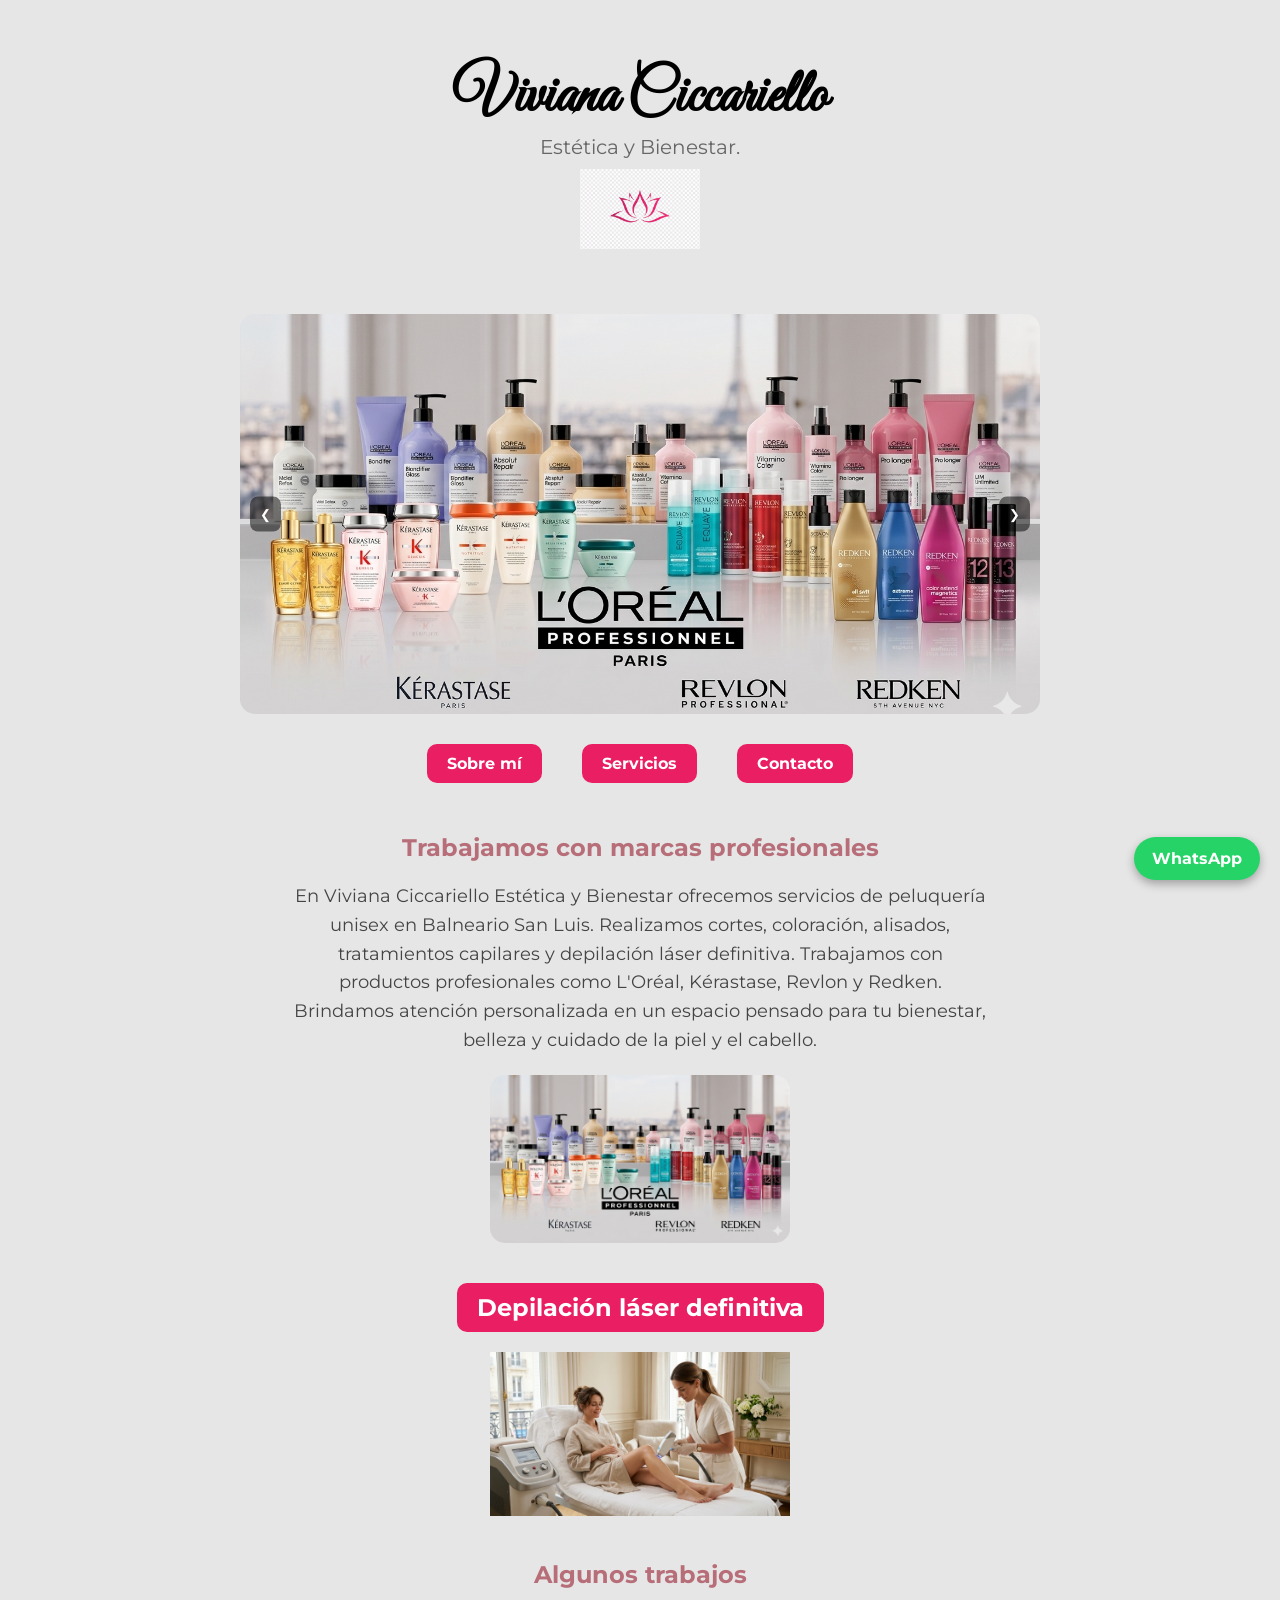
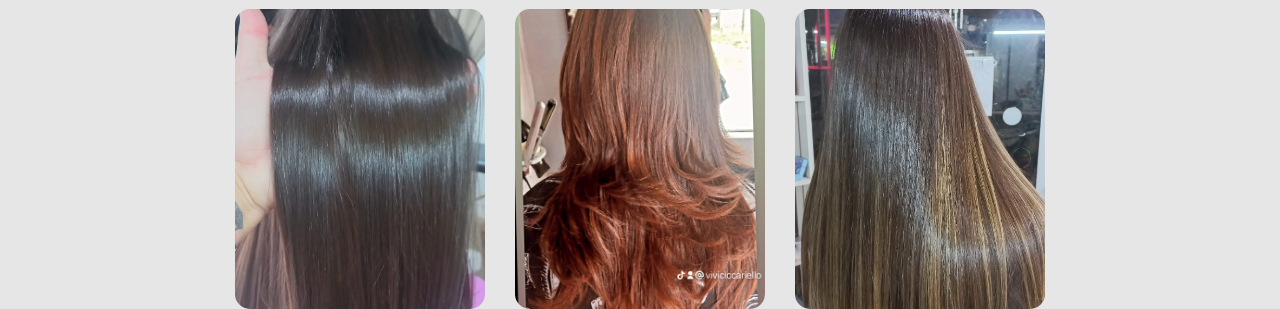
==== index.html @ d256da06 "Add files via upload subo mi pagina web completa" ====
<!DOCTYPE html>
<html lang="es">

<head>
    <meta charset="UTF-8">
    <title>Viviana Ciccariello - Estética y Bienestar</title>

    <meta name="description" content="Peluquería unisex y estética en Balneario San Luis. Cortes, color, alisados, tratamientos capilares y depilación láser definitiva.">
    <meta name="keywords" content="peluquería San Luis, estética San Luis, depilación láser San Luis, alisados, color, Viviana Ciccariello">
    <meta name="author" content="Viviana Ciccariello">

    <link rel="stylesheet" href="style.css">
    <link href="https://fonts.googleapis.com/css2?family=Great+Vibes&family=Montserrat:wght@300;400;600&display=swap" rel="stylesheet">
</head>

<body>

    <div class="encabezado">
        <h1>Viviana Ciccariello</h1>
        <p class="subtitulo">Estética y Bienestar.</p>
        <img src="img/logo.transparente.png" alt="logo" class="logo">
    </div>
<div class="slider">
    <img class="slide" src="img/foto1.png" alt="Foto 1">
    <img class="slide" src="img/foto2.png" alt="Foto 2">

    <button class="prev" onclick="moverSlide(-1)">❮</button>
    <button class="next" onclick="moverSlide(1)">❯</button>
</div>
  <ul>
    <li><a href="sobremi.html">Sobre mí</a></li>
    <li><a href="servicios.html">Servicios</a></li>
    <li><a href="contacto.html">Contacto</a></li>
  </ul>

<h2>Trabajamos con marcas profesionales</h2>
<p class="texto-web">
En Viviana Ciccariello Estética y Bienestar ofrecemos servicios de peluquería unisex en Balneario San Luis. 
Realizamos cortes, coloración, alisados, tratamientos capilares y depilación láser definitiva. 
Trabajamos con productos profesionales como L'Oréal, Kérastase, Revlon y Redken. 
Brindamos atención personalizada en un espacio pensado para tu bienestar, belleza y cuidado de la piel y el cabello.
</p>


<div class="marcas">
    <img src="img/foto1.png" alt="Marcas"
    style="width: 300px; height: auto;">
    </div>
   
 <h2><a href="laser.html">Depilación láser definitiva</a></h2>
<div class="">
    <img src="img/foto2.png" alt="Depilación láser"
    style="width: 300px; height: auto;">
</div>

<h2>Algunos trabajos</h2>

<div class="galeria-inicio">
 <img src="img/trabajo1.png" alt="Trabajo" style="width: 250px; height: 300px; object-fit: cover;">
<img src="img/trabajo2.png" alt="Trabajo" style="width: 250px; height: 300px; object-fit: cover;">
<img src="img/trabajo4.png" alt="Trabajo" style="width: 250px; height: 300px; object-fit: cover;">
</div>

<a href="https://wa.me/59895919333?text=Hola%20quiero%20agendar%20un%20turno" class="whatsapp-float">WhatsApp</a>

<script>
let slideIndex = 0;
mostrarSlide();

function mostrarSlide() {
    let slides = document.getElementsByClassName("slide");
    for (let i = 0; i < slides.length; i++) {
        slides[i].style.display = "none";
    }
    slideIndex++;
    if (slideIndex > slides.length) { slideIndex = 1; }
    slides[slideIndex - 1].style.display = "block";
}

function moverSlide(n) {
    slideIndex += n - 1;
    mostrarSlide();
}
</script>
</body>
</html>
---- style.css ----
body {
    background-color: #E6E6E6;
    font-family: 'Montserrat', sans-serif;
    margin: 0;
    text-align: center;
    color: #000000;
}

/* ENCABEZADO */
.encabezado {
    padding: 20px;
}

/* TITULO PRINCIPAL */
h1 {
    font-family: 'Great Vibes', cursive;
    font-size: 60px;
    color: #000000;
    margin-top: 40px;
    margin-bottom: 0;
    animation: aparecer 2s ease;
}

h1:hover {
    transform: scale(1.05);
    transition: 0.3s;
}

/* ANIMACION TITULO */
@keyframes aparecer {
    from {
        opacity: 0;
        transform: translateY(-30px);
    }
    to {
        opacity: 1;
        transform: translateY(0);
    }
}

/* SUBTITULO */
.subtitulo {
    font-size: 20px;
    color: #666;
    margin-top: 0;
    margin-bottom: 10px;
}

/* LOGO */
.logo {
    width: 120px;
    height: auto;
    display: block;
    margin: 10px auto 25px auto;
}

/* MENU */
ul {
    list-style: none;
    padding: 0;
    display: flex;
    justify-content: center;
    gap: 20px;
    flex-wrap: wrap;
}

li {
    margin: 10px;
}

a {
    display: inline-block;
    text-decoration: none;
    color: white;
    background-color: #e91e63;
    padding: 10px 20px;
    border-radius: 10px;
    font-weight: bold;
}

a:hover {
    background-color: #ad1457;
}

/* BOTON GENERAL */
.boton {
    display: inline-block;
    background-color: #e91e63;
    color: white;
    padding: 12px 20px;
    border-radius: 10px;
    text-decoration: none;
    margin: 20px auto 0 auto;
    font-weight: bold;
}

.boton:hover {
    background-color: #c2185b;
}

/* WHATSAPP */
.whatsapp-float {
    position: fixed;
    bottom: 20px;
    right: 20px;
    background-color: #25D366;
    color: white;
    text-decoration: none;
    padding: 12px 18px;
    border-radius: 30px;
    font-weight: bold;
    box-shadow: 0px 4px 10px rgba(0,0,0,0.3);
}

.whatsapp-float:hover {
    transform: scale(1.1);
}

/* SLIDER */
.slider {
    width: 800px;
    max-width: 90%;
    margin: 20px auto;
    position: relative;
    overflow: hidden;
}

.slide {
    width: 100%;
    height: 400px;
    object-fit: cover;
    display: none;
    border-radius: 15px;
}

.slide:first-child {
    display: block;
}

.prev,
.next {
    position: absolute;
    top: 50%;
    transform: translateY(-50%);
    background-color: rgba(0,0,0,0.5);
    color: white;
    border: none;
    padding: 10px;
    cursor: pointer;
    border-radius: 8px;
}

.prev {
    left: 10px;
}

.next {
    right: 10px;
}

/* TITULOS DE SECCION */
h2 {
    color: #b76e79;
    margin-top: 40px;
}

/* MARCAS */
.marcas {
    display: flex;
    justify-content: center;
    margin-top: 20px;
}

.marcas img {
    width: 300px;
    height: auto;
    border-radius: 15px;
    display: block;
    margin: 0 auto;
}

/* LASER */
.laser {
    text-align: center;
    margin-top: 20px;
}

.laser img {
    width: 300px;
    height: auto;
    border-radius: 15px;
    display: block;
    margin: 0 auto;
}

/* GALERIA INICIO */
.galeria-inicio {
    display: flex;
    justify-content: center;
    gap: 30px;
    margin-top: 20px;
    flex-wrap: wrap;
}

.galeria-inicio img {
    width: 250px;
    height: 300px;
    object-fit: cover;
    border-radius: 15px;
    transition: 0.3s;
}

.galeria-inicio img:hover {
    transform: scale(1.05);
}

/* SOBRE MI */
.caja-sobre-mi {
    max-width: 700px;
    margin: 60px auto;
    background-color: white;
    padding: 30px;
    border-radius: 15px;
    box-shadow: 0 4px 10px rgba(0,0,0,0.1);
}

.caja-sobre-mi img {
    width: 250px;
    height: auto;
    object-fit: contain;
    display: block;
    margin: 20px auto;
    border-radius: 15px;
}

/* Si la foto tiene la clase foto-perfil */
.foto-perfil {
    width: 220px;
    height: auto;
    object-fit: contain;
    border-radius: 15px;
    display: block;
    margin: 20px auto;
    box-shadow: 0 4px 10px rgba(0,0,0,0.2);
}

.caja-sobre-mi p {
    font-size: 18px;
    line-height: 1.6;
    color: #444;
}

/* SERVICIOS */
.servicios {
    display: flex;
    justify-content: center;
    flex-wrap: wrap;
    gap: 20px;
    margin-top: 40px;
}

.caja-servicio {
    background-color: white;
    padding: 20px;
    width: 220px;
    text-align: center;
    border-radius: 15px;
    box-shadow: 0 4px 10px rgba(0,0,0,0.1);
    font-size: 18px;
}

/* REDES */
.redes {
    display: flex;
    justify-content: center;
    gap: 15px;
    margin-top: 15px;
    flex-wrap: wrap;
}

.redes a {
    text-decoration: none;
    background-color: #e91e63;
    padding: 20px;
    border-radius: 10px;
    display: inline-block;
    margin: 10px;
}

.redes i {
    font-size: 30px;
    color: white;
}

.redes a:hover {
    background-color: #c2185b;
    transform: scale(1.1);
}

/* CONTROL GENERAL DE IMAGENES */
img {
    max-width: 100%;
    height: auto;
}
.texto-web {
    max-width: 700px;
    margin: 20px auto;
    font-size: 18px;
    line-height: 1.6;
    color: #444;
}
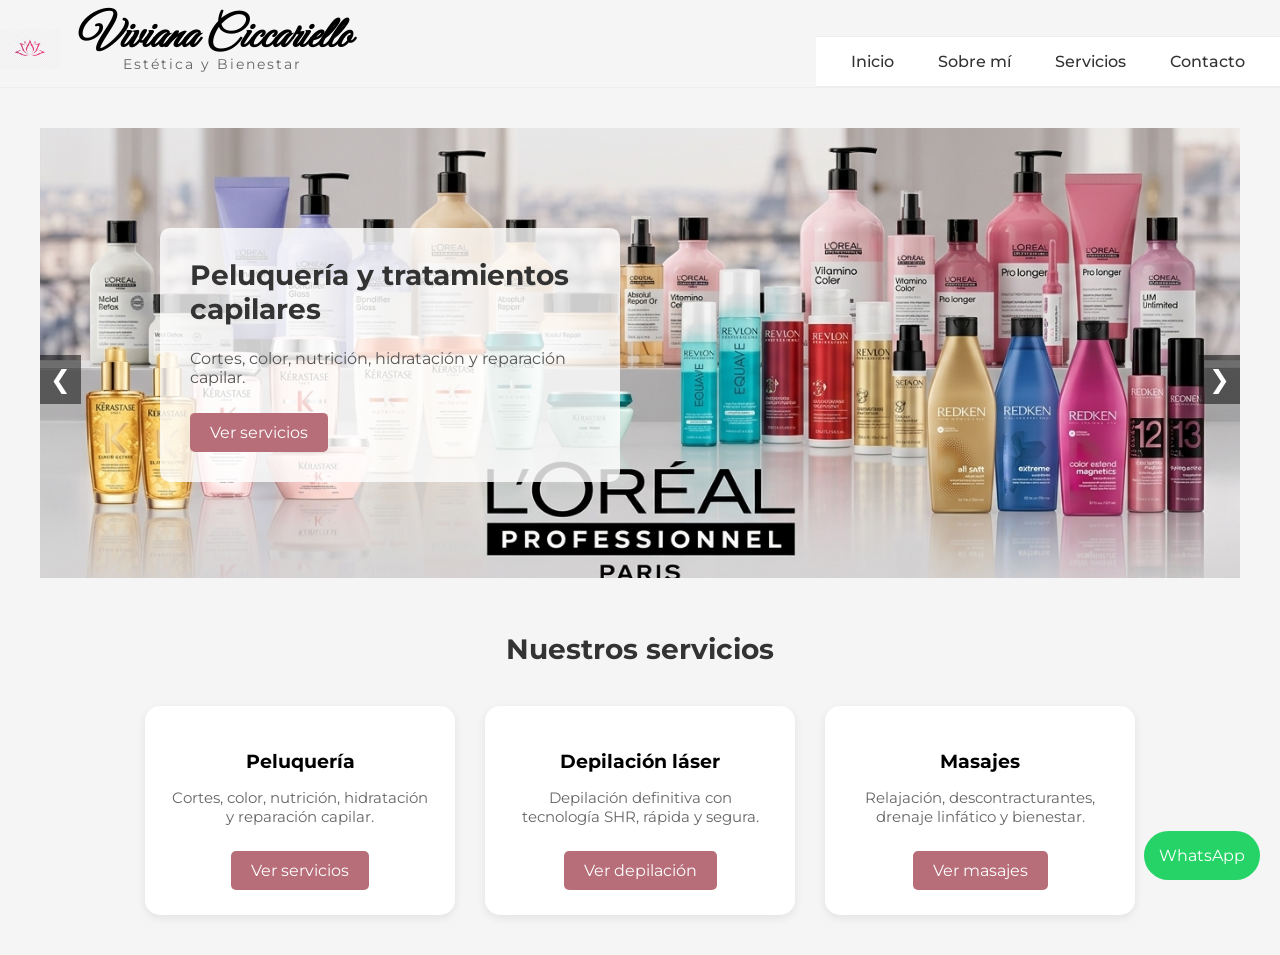
==== commit df018e2b: "Add files via upload" ====
--- a/index.html
+++ b/index.html
@@ -4,83 +4,123 @@
 <head>
     <meta charset="UTF-8">
     <title>Viviana Ciccariello - Estética y Bienestar</title>
-
-    <meta name="description" content="Peluquería unisex y estética en Balneario San Luis. Cortes, color, alisados, tratamientos capilares y depilación láser definitiva.">
-    <meta name="keywords" content="peluquería San Luis, estética San Luis, depilación láser San Luis, alisados, color, Viviana Ciccariello">
-    <meta name="author" content="Viviana Ciccariello">
+    <meta name="viewport" content="width=device-width, initial-scale=1.0">
 
     <link rel="stylesheet" href="style.css">
+
     <link href="https://fonts.googleapis.com/css2?family=Great+Vibes&family=Montserrat:wght@300;400;600&display=swap" rel="stylesheet">
 </head>
 
 <body>
 
-    <div class="encabezado">
-        <h1>Viviana Ciccariello</h1>
-        <p class="subtitulo">Estética y Bienestar.</p>
-        <img src="img/logo.transparente.png" alt="logo" class="logo">
+<!-- ENCABEZADO -->
+<header class="header">
+    <div class="logo-titulo">
+        <img src="img/logo.transparente.png" alt="Logo" class="logo">
+        <div class="texto-encabezado">
+            <h1>Viviana Ciccariello</h1>
+            <p class="subtitulo">Estética y Bienestar</p>
+        </div>
     </div>
+
+    <nav class="menu">
+        <a href="index.html">Inicio</a>
+        <a href="sobremi.html">Sobre mí</a>
+        <a href="servicios.html">Servicios</a>
+        <a href="contacto.html">Contacto</a>
+    </nav>
+    </header>
+    
+
+
+
+
+<!-- SLIDER -->
 <div class="slider">
-    <img class="slide" src="img/foto1.png" alt="Foto 1">
-    <img class="slide" src="img/foto2.png" alt="Foto 2">
+
+    <div class="slide fade">
+        <img src="img/foto1.png" alt="Tratamientos capilares">
+        <div class="texto-slide">
+            <h2>Peluquería y tratamientos capilares</h2>
+            <p>Cortes, color, nutrición, hidratación y reparación capilar.</p>
+            <a href="servicios.html" class="boton">Ver servicios</a>
+        </div>
+    </div>
+
+    <div class="slide fade">
+        <img src="img/foto2.png" alt="Depilación láser">
+        <div class="texto-slide">
+            <h2>Depilación láser definitiva</h2>
+            <p>Tecnología avanzada para una piel suave y cuidada.</p>
+            <a href="laser.html" class="boton">Agendar hora</a>
+        </div>
+    </div>
+
+    <div class="slide fade">
+        <img src="img/masajes1.png" alt="Masajes">
+        <div class="texto-slide">
+            <h2>Masajes</h2>
+            <p>Relajación, alivio muscular y bienestar.</p>
+            <a href="masajes.html" class="boton">Ver masajes</a>
+        </div>
+    </div>
 
     <button class="prev" onclick="moverSlide(-1)">❮</button>
     <button class="next" onclick="moverSlide(1)">❯</button>
+
 </div>
-  <ul>
-    <li><a href="sobremi.html">Sobre mí</a></li>
-    <li><a href="servicios.html">Servicios</a></li>
-    <li><a href="contacto.html">Contacto</a></li>
-  </ul>
 
-<h2>Trabajamos con marcas profesionales</h2>
-<p class="texto-web">
-En Viviana Ciccariello Estética y Bienestar ofrecemos servicios de peluquería unisex en Balneario San Luis. 
-Realizamos cortes, coloración, alisados, tratamientos capilares y depilación láser definitiva. 
-Trabajamos con productos profesionales como L'Oréal, Kérastase, Revlon y Redken. 
-Brindamos atención personalizada en un espacio pensado para tu bienestar, belleza y cuidado de la piel y el cabello.
-</p>
+<h2 class="titulo-seccion">Nuestros servicios</h2>
+
+<div class="servicios-inicio">
+    <div class="servicio-box">
+        <h3>Peluquería</h3>
+        <p>Cortes, color, nutrición, hidratación y reparación capilar.</p>
+        <a href="servicios.html" class="boton">Ver servicios</a>
+    </div>
+
+    <div class="servicio-box">
+        <h3>Depilación láser</h3>
+        <p>Depilación definitiva con tecnología SHR, rápida y segura.</p>
+        <a href="laser.html" class="boton">Ver depilación</a>
+    </div>
+
+    <div class="servicio-box">
+        <h3>Masajes</h3>
+        <p>Relajación, descontracturantes, drenaje linfático y bienestar.</p>
+        <a href="masajes.html" class="boton">Ver masajes</a>
+    </div>
+</div>
 
 
-<div class="marcas">
-    <img src="img/foto1.png" alt="Marcas"
-    style="width: 300px; height: auto;">
-    </div>
-   
- <h2><a href="laser.html">Depilación láser definitiva</a></h2>
-<div class="">
-    <img src="img/foto2.png" alt="Depilación láser"
-    style="width: 300px; height: auto;">
-</div>
 
-<h2>Algunos trabajos</h2>
 
-<div class="galeria-inicio">
- <img src="img/trabajo1.png" alt="Trabajo" style="width: 250px; height: 300px; object-fit: cover;">
-<img src="img/trabajo2.png" alt="Trabajo" style="width: 250px; height: 300px; object-fit: cover;">
-<img src="img/trabajo4.png" alt="Trabajo" style="width: 250px; height: 300px; object-fit: cover;">
-</div>
-
+<!-- BOTON WHATSAPP -->
 <a href="https://wa.me/59895919333?text=Hola%20quiero%20agendar%20un%20turno" class="whatsapp-float">WhatsApp</a>
 
+<!-- SCRIPT SLIDER -->
 <script>
-let slideIndex = 0;
-mostrarSlide();
+let slideIndex = 1;
+mostrarSlide(slideIndex);
 
-function mostrarSlide() {
+function moverSlide(n) {
+    mostrarSlide(slideIndex += n);
+}
+
+function mostrarSlide(n) {
+    let i;
     let slides = document.getElementsByClassName("slide");
-    for (let i = 0; i < slides.length; i++) {
+
+    if (n > slides.length) {slideIndex = 1}
+    if (n < 1) {slideIndex = slides.length}
+
+    for (i = 0; i < slides.length; i++) {
         slides[i].style.display = "none";
     }
-    slideIndex++;
-    if (slideIndex > slides.length) { slideIndex = 1; }
-    slides[slideIndex - 1].style.display = "block";
-}
 
-function moverSlide(n) {
-    slideIndex += n - 1;
-    mostrarSlide();
+    slides[slideIndex-1].style.display = "block";
 }
 </script>
+
 </body>
 </html>
--- a/style.css
+++ b/style.css
@@ -1,101 +1,187 @@
 body {
-    background-color: #E6E6E6;
-    font-family: 'Montserrat', sans-serif;
     margin: 0;
-    text-align: center;
-    color: #000000;
+    font-family: 'Montserrat', sans-serif;
+    background-color: #f5f5f5;
 }
 
 /* ENCABEZADO */
-.encabezado {
-    padding: 20px;
-}
-
-/* TITULO PRINCIPAL */
-h1 {
+.header {
+    background-color: #f5f5f5
+    padding: 65px 60px 25px 60px;
+    display: flex;
+    justify-content: space-between;
+    align-items: flex-end;
+    border-bottom: 1px solid #eee;
+    position: relative;
+    z-index: 10;
+}
+
+.logo-titulo {
+    display: flex;
+    align-items: center;
+    gap: 20px;
+    margin-top: 10px;
+}
+
+.logo {
+    width: 65px;
+    height: auto;
+}
+
+.texto-encabezado h1 {
+    margin:0;
     font-family: 'Great Vibes', cursive;
-    font-size: 60px;
-    color: #000000;
-    margin-top: 40px;
-    margin-bottom: 0;
-    animation: aparecer 2s ease;
-}
-
-h1:hover {
-    transform: scale(1.05);
-    transition: 0.3s;
-}
-
-/* ANIMACION TITULO */
-@keyframes aparecer {
-    from {
-        opacity: 0;
-        transform: translateY(-30px);
-    }
-    to {
-        opacity: 1;
-        transform: translateY(0);
-    }
-}
-
-/* SUBTITULO */
+    font-size: 44px;
+    color: black;
+    line-height: 1,3;
+    
+}
+
 .subtitulo {
-    font-size: 20px;
+    margin-top: 5;
+    font-size: 14px;
     color: #666;
+    font-family: 'Montserrat', sans-serif;
+    letter-spacing: 2px;
+}
+
+/* MENU */
+.menu a {
+    margin-left: 25px;
+    text-decoration: none;
+    color: #333;
+    font-weight: 500;
+    font-family: 'Montserrat', sans-serif;
+}
+
+.menu a:hover {
+    color: #b76e79;
+}
+
+/* MENU */
+.menu {
+    text-align: center;
+    background-color: #ffffff;
+    padding: 15px;
+    border-top: 1px solid #eee;
+    border-bottom: 1px solid #eee;
+}
+
+.menu a {
+    margin: 0 20px;
+    text-decoration: none;
+    color: #333;
+    font-weight: 500;
+}
+
+.menu a:hover {
+    color: #b76e79;
+}
+
+/* SLIDER */
+.slider {
+    position: relative;
+    max-width: 1200px;
+    margin: 40px auto 20px auto;
+    z-index: 1;
+}
+
+.slide {
+    display: none;
+    position: relative;
+}
+
+.slide img {
+    width: 100%;
+    height: 500px;
+    object-fit: cover;
+}
+
+/* TEXTO SOBRE IMAGEN */
+.texto-slide {
+    position: absolute;
+    top: 50%;
+    left: 10%;
+    transform: translateY(-50%);
+    background-color: rgba(255,255,255,0.8);
+    padding: 30px;
+    border-radius: 10px;
+    max-width: 400px;
+}
+
+.texto-slide h2 {
     margin-top: 0;
-    margin-bottom: 10px;
-}
-
-/* LOGO */
-.logo {
-    width: 120px;
-    height: auto;
-    display: block;
-    margin: 10px auto 25px auto;
-}
-
-/* MENU */
-ul {
-    list-style: none;
-    padding: 0;
+    font-size: 28px;
+    color: #333;
+}
+
+.texto-slide p {
+    font-size: 16px;
+    color: #555;
+}
+
+/* BOTONES */
+.boton {
+    display: inline-block;
+    padding: 10px 20px;
+    background-color: #b76e79;
+    color: white;
+    text-decoration: none;
+    border-radius: 5px;
+    margin-top: 10px;
+}
+
+/* FLECHAS */
+.prev, .next {
+    cursor: pointer;
+    position: absolute;
+    top: 50%;
+    padding: 10px;
+    color: white;
+    font-size: 25px;
+    background-color: rgba(0,0,0,0.5);
+    border: none;
+}
+
+.prev {
+    left: 0;
+}
+
+.next {
+    right: 0;
+}
+
+/* SECCIONES */
+.titulo-seccion {
+    text-align: center;
+    margin-top: 50px;
+    font-size: 28px;
+    color: #333;
+}
+
+/* MARCAS */
+.marcas {
+    text-align: center;
+    margin: 20px;
+}
+
+.marcas img {
+    width: 300px;
+}
+
+/* GALERIA */
+.galeria {
     display: flex;
     justify-content: center;
     gap: 20px;
-    flex-wrap: wrap;
-}
-
-li {
-    margin: 10px;
-}
-
-a {
-    display: inline-block;
-    text-decoration: none;
-    color: white;
-    background-color: #e91e63;
-    padding: 10px 20px;
+    margin: 30px;
+}
+
+.galeria img {
+    width: 250px;
+    height: 300px;
+    object-fit: cover;
     border-radius: 10px;
-    font-weight: bold;
-}
-
-a:hover {
-    background-color: #ad1457;
-}
-
-/* BOTON GENERAL */
-.boton {
-    display: inline-block;
-    background-color: #e91e63;
-    color: white;
-    padding: 12px 20px;
-    border-radius: 10px;
-    text-decoration: none;
-    margin: 20px auto 0 auto;
-    font-weight: bold;
-}
-
-.boton:hover {
-    background-color: #c2185b;
 }
 
 /* WHATSAPP */
@@ -103,209 +189,342 @@
     position: fixed;
     bottom: 20px;
     right: 20px;
-    background-color: #25D366;
+    background-color: #25d366;
     color: white;
-    text-decoration: none;
-    padding: 12px 18px;
-    border-radius: 30px;
-    font-weight: bold;
-    box-shadow: 0px 4px 10px rgba(0,0,0,0.3);
-}
-
-.whatsapp-float:hover {
-    transform: scale(1.1);
-}
-
-/* SLIDER */
-.slider {
-    width: 800px;
-    max-width: 90%;
-    margin: 20px auto;
-    position: relative;
-    overflow: hidden;
-}
-
-.slide {
+    padding: 15px;
+    border-radius: 50px;
+    text-decoration: none;
+}
+.slide img {
     width: 100%;
-    height: 400px;
+    height: 450px;
     object-fit: cover;
-    display: none;
-    border-radius: 15px;
-}
-
-.slide:first-child {
-    display: block;
-}
-
-.prev,
-.next {
-    position: absolute;
-    top: 50%;
-    transform: translateY(-50%);
-    background-color: rgba(0,0,0,0.5);
-    color: white;
-    border: none;
-    padding: 10px;
-    cursor: pointer;
-    border-radius: 8px;
-}
-
-.prev {
-    left: 10px;
-}
-
-.next {
-    right: 10px;
-}
-
-/* TITULOS DE SECCION */
-h2 {
-    color: #b76e79;
-    margin-top: 40px;
-}
-
-/* MARCAS */
-.marcas {
-    display: flex;
-    justify-content: center;
-    margin-top: 20px;
-}
-
-.marcas img {
-    width: 300px;
+    animation: zoom 10s infinite;
+}
+
+@keyframes zoom {
+    0% { transform: scale(1); }
+    50% { transform: scale(1.1); }
+    100% { transform: scale(1); }
+}
+/* SOBRE MI */
+.sobre-mi {
+    max-width: 900px;
+    margin: auto;
+    padding: 50px 20px;
+    text-align: center;
+}
+
+.sobre-mi h2 {
+    font-size: 32px;
+    margin-bottom: 20px;
+    font-family: 'Montserrat', sans-serif;
+}
+
+.foto-sobremi {
+    width: 320px;
     height: auto;
-    border-radius: 15px;
-    display: block;
-    margin: 0 auto;
-}
-
-/* LASER */
-.laser {
-    text-align: center;
-    margin-top: 20px;
-}
-
-.laser img {
-    width: 300px;
-    height: auto;
-    border-radius: 15px;
-    display: block;
-    margin: 0 auto;
-}
-
-/* GALERIA INICIO */
-.galeria-inicio {
-    display: flex;
-    justify-content: center;
-    gap: 30px;
-    margin-top: 20px;
-    flex-wrap: wrap;
-}
-
-.galeria-inicio img {
-    width: 250px;
-    height: 300px;
-    object-fit: cover;
-    border-radius: 15px;
-    transition: 0.3s;
-}
-
-.galeria-inicio img:hover {
-    transform: scale(1.05);
-}
-
-/* SOBRE MI */
-.caja-sobre-mi {
-    max-width: 700px;
-    margin: 60px auto;
-    background-color: white;
-    padding: 30px;
-    border-radius: 15px;
-    box-shadow: 0 4px 10px rgba(0,0,0,0.1);
-}
-
-.caja-sobre-mi img {
-    width: 250px;
-    height: auto;
-    object-fit: contain;
-    display: block;
-    margin: 20px auto;
-    border-radius: 15px;
-}
-
-/* Si la foto tiene la clase foto-perfil */
-.foto-perfil {
-    width: 220px;
-    height: auto;
-    object-fit: contain;
-    border-radius: 15px;
-    display: block;
-    margin: 20px auto;
-    box-shadow: 0 4px 10px rgba(0,0,0,0.2);
-}
-
-.caja-sobre-mi p {
+    border-radius: 20px;
+    margin: 20px 0;
+}
+
+.sobre-mi p {
     font-size: 18px;
     line-height: 1.6;
     color: #444;
-}
-
-/* SERVICIOS */
-.servicios {
+    max-width: 700px;
+    margin: auto;
+}
+/* PAGINA SERVICIOS */
+.servicios-pagina {
+    max-width: 1100px;
+    margin: auto;
+    padding: 50px 20px;
+    text-align: center;
+}
+
+.servicios-pagina h2 {
+    font-size: 36px;
+    margin-bottom: 30px;
+    color: #333;
+    font-family: 'Montserrat', sans-serif;
+}
+
+.lista-servicios {
     display: flex;
     justify-content: center;
     flex-wrap: wrap;
     gap: 20px;
-    margin-top: 40px;
-}
-
-.caja-servicio {
+    margin-bottom: 50px;
+}
+
+.item-servicio {
+    background-color: #f8f3f5;
+    padding: 18px 25px;
+    border-radius: 15px;
+    font-size: 18px;
+    color: #444;
+    min-width: 220px;
+    box-shadow: 0 3px 8px rgba(0,0,0,0.08);
+}
+
+.titulo-trabajos {
+    font-size: 30px;
+    margin-bottom: 25px;
+    color: #333;
+    font-family: 'Montserrat', sans-serif;
+}
+
+.galeria-trabajos {
+    display: flex;
+    justify-content: center;
+    gap: 25px;
+    flex-wrap: wrap;
+    margin-bottom: 40px;
+}
+
+.galeria-trabajos img {
+    width: 280px;
+    height: 360px;
+    object-fit: cover;
+    border-radius: 18px;
+    transition: transform 0.4s ease;
+}
+
+.galeria-trabajos img:hover {
+    transform: scale(1.05);
+}
+
+.boton-volver {
+    display: inline-block;
+    background-color: #b76e79;
+    color: white;
+    text-decoration: none;
+    padding: 14px 24px;
+    border-radius: 12px;
+    font-weight: 500;
+}
+
+.boton-volver:hover {
+    background-color: #9e5d67;
+}
+/* ========================= */
+/* PAGINA MASAJES */
+/* ========================= */
+
+.masajes {
+    max-width: 1000px;
+    margin: auto;
+    padding: 50px 20px;
+}
+
+.masajes h2 {
+    text-align: center;
+    font-size: 36px;
+    margin-bottom: 10px;
+    font-family: 'Montserrat', sans-serif;
+}
+
+.intro-masajes {
+    text-align: center;
+    margin-bottom: 40px;
+    color: #666;
+    font-size: 18px;
+}
+
+.tipo-masaje {
+    display: flex;
+    align-items: center;
+    gap: 30px;
+    margin-bottom: 40px;
+}
+
+.tipo-masaje img {
+    width: 200px;
+    height: 140px;
+    object-fit: cover;
+    border-radius: 15px;
+    flex-shrink: 0;
+}
+
+.texto-masaje {
+    text-align: left;
+}
+
+.texto-masaje h3 {
+    margin-bottom: 10px;
+    color: #333;
+}
+
+.texto-masaje p {
+    color: #555;
+    line-height: 1.6;
+}
+
+/* FRASE FINAL */
+.frase-final {
+    background-color: #f8f3f5;
+    padding: 30px;
+    margin: 40px 0;
+    border-radius: 15px;
+    text-align: center;
+}
+
+.frase-final p {
+    font-size: 18px;
+    color: #555;
+    max-width: 700px;
+    margin: auto;
+    line-height: 1.6;
+    font-style: italic;
+}
+
+/* BOTON VOLVER */
+.boton-volver {
+    display: inline-block;
+    padding: 12px 25px;
+    background-color: #b76e79;
+    color: white;
+    text-decoration: none;
+    border-radius: 8px;
+    margin-top: 20px;
+}
+
+.boton-volver:hover {
+    background-color: #9c5a64;
+}
+/* PAGINA MASAJES */
+.masajes {
+    max-width: 1000px;
+    margin: auto;
+    padding: 60px 20px;
+}
+
+.masajes h2 {
+    text-align: center;
+    font-size: 38px;
+    margin-bottom: 10px;
+}
+
+.intro-masajes {
+    text-align: center;
+    margin-bottom: 50px;
+    color: #666;
+    font-size: 18px;
+}
+
+.tipo-masaje {
+    display: flex;
+    align-items: center;
+    gap: 40px;
+    margin-bottom: 50px;
+    background-color: #ffffff;
+    padding: 20px;
+    border-radius: 15px;
+    box-shadow: 0 3px 10px rgba(0,0,0,0.05);
+}
+
+.tipo-masaje img {
+    width: 220px;
+    height: 150px;
+    object-fit: cover;
+    border-radius: 12px;
+}
+
+.texto-masaje h3 {
+    margin-bottom: 10px;
+    font-size: 22px;
+}
+
+.texto-masaje p {
+    color: #555;
+    line-height: 1.6;
+}
+
+/* FRASE FINAL */
+.frase-final {
+    background-color: #f8f3f5;
+    padding: 40px;
+    margin: 50px 0;
+    border-radius: 15px;
+    text-align: center;
+}
+
+.frase-final p {
+    font-size: 20px;
+    color: #555;
+    max-width: 700px;
+    margin: auto;
+    line-height: 1.6;
+    font-style: italic;
+}
+
+/* BOTON */
+.boton-volver {
+    display: block;
+    width: 200px;
+    text-align: center;
+    margin: auto;
+    padding: 12px;
+    background-color: #b76e79;
+    color: white;
+    text-decoration: none;
+    border-radius: 8px;
+}
+.marcas-texto {
+    text-align: center;
+    margin-top: 10px;
+    margin-bottom: 40px;
+}
+
+.marcas-texto p {
+    color: #666;
+    font-size: 18px;
+    letter-spacing: 2px;
+}
+.servicios-inicio {
+    display: flex;
+    justify-content: center;
+    gap: 30px;
+    margin: 40px;
+    flex-wrap: wrap;
+}
+
+.servicio-box {
     background-color: white;
-    padding: 20px;
-    width: 220px;
-    text-align: center;
+    padding: 25px;
+    width: 260px;
     border-radius: 15px;
-    box-shadow: 0 4px 10px rgba(0,0,0,0.1);
-    font-size: 18px;
-}
-
-/* REDES */
-.redes {
-    display: flex;
+    box-shadow: 0 3px 10px rgba(0,0,0,0.08);
+    text-align: center;
+}
+
+.servicio-box h3 {
+    margin-bottom: 10px;
+}
+
+.servicio-box p {
+    color: #666;
+    font-size: 15px;
+}
+.logo-titulo {
+    display: flex;
+    align-items: center;
     justify-content: center;
     gap: 15px;
-    margin-top: 15px;
-    flex-wrap: wrap;
-}
-
-.redes a {
-    text-decoration: none;
-    background-color: #e91e63;
-    padding: 20px;
-    border-radius: 10px;
-    display: inline-block;
-    margin: 10px;
-}
-
-.redes i {
-    font-size: 30px;
-    color: white;
-}
-
-.redes a:hover {
-    background-color: #c2185b;
-    transform: scale(1.1);
-}
-
-/* CONTROL GENERAL DE IMAGENES */
-img {
-    max-width: 100%;
-    height: auto;
-}
-.texto-web {
-    max-width: 700px;
-    margin: 20px auto;
-    font-size: 18px;
-    line-height: 1.6;
-    color: #444;
+}
+
+.logo-titulo img {
+    width: 60px;
+}
+
+.logo-titulo h1 {
+    font-style: italic;
+    margin: 0;
+}
+
+.subtitulo {
+    text-align: center;
+    margin-top: -10px;
+    color: #666;
 }
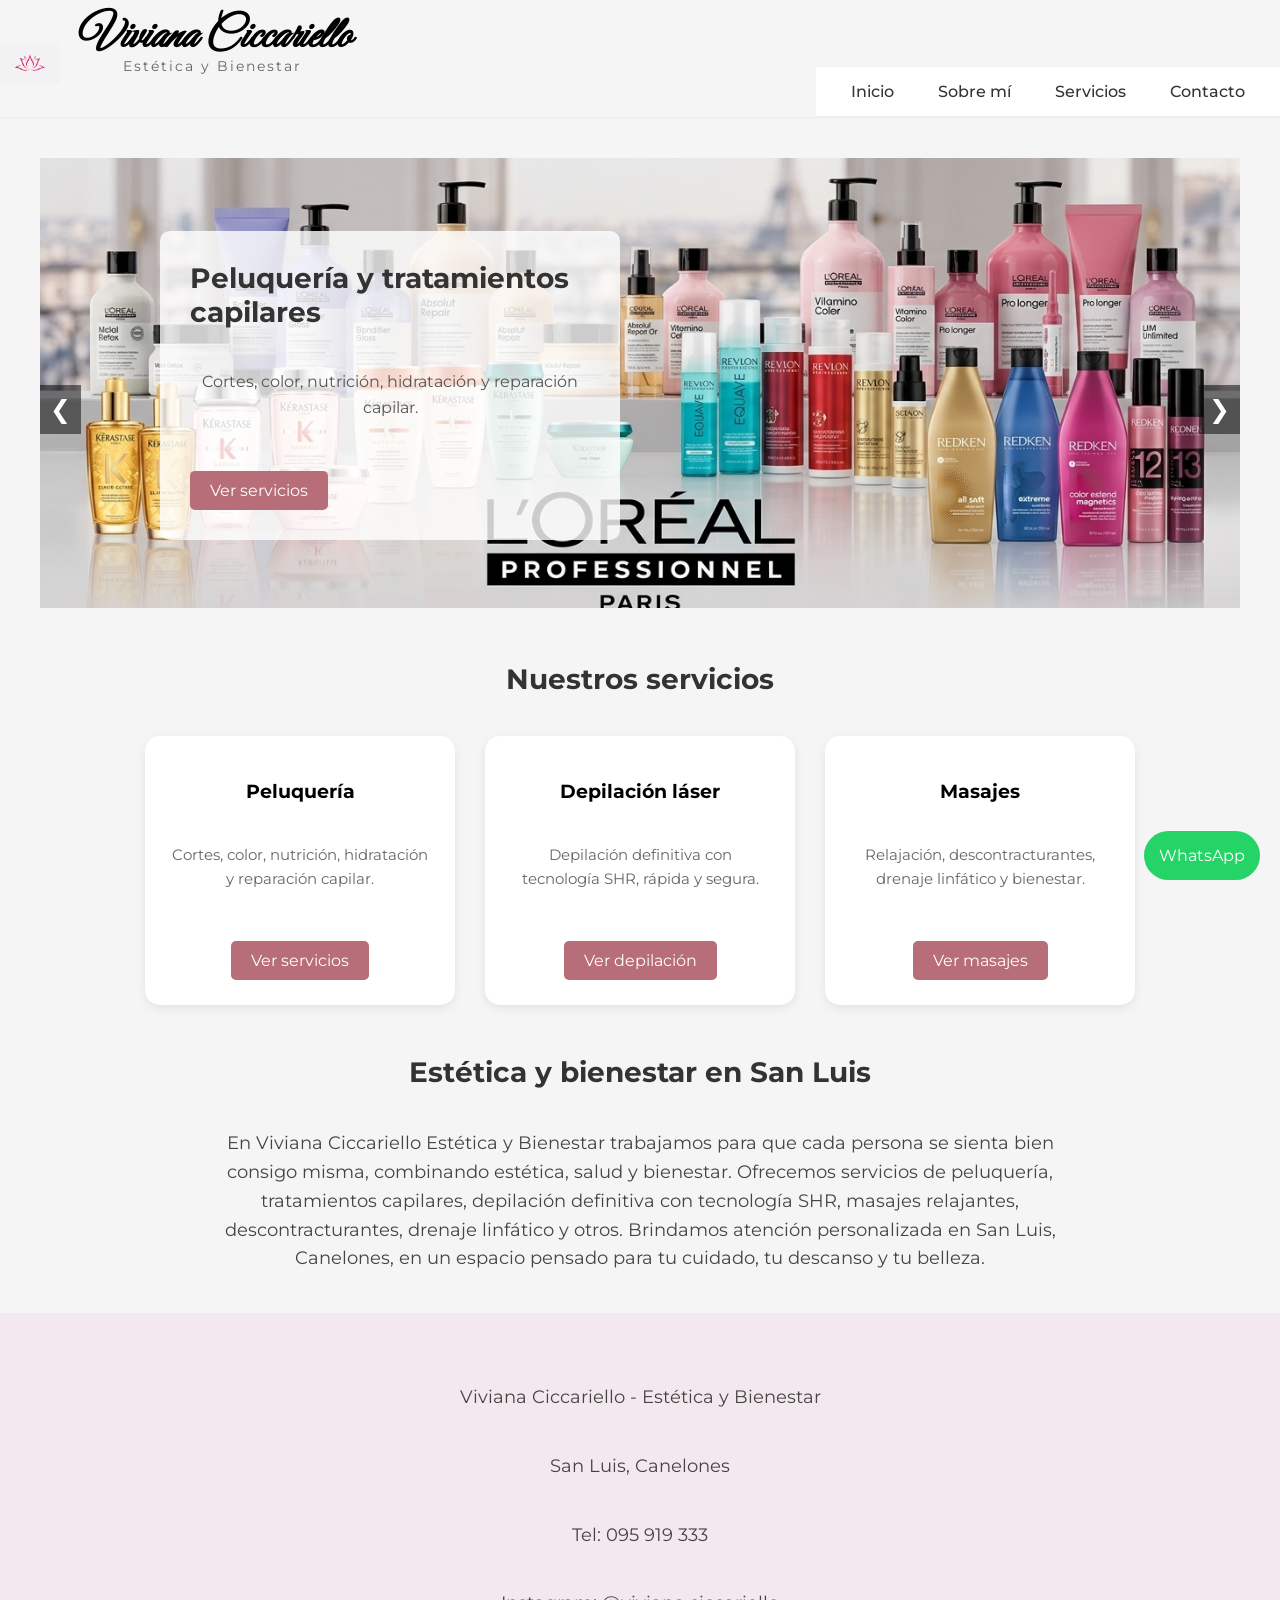
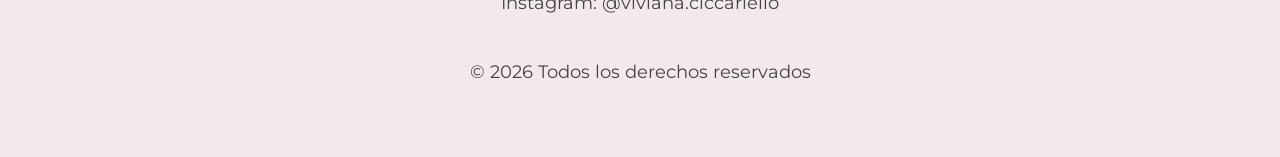
==== commit 909e04b2: "Add files via upload" ====
--- a/index.html
+++ b/index.html
@@ -5,6 +5,11 @@
     <meta charset="UTF-8">
     <title>Viviana Ciccariello - Estética y Bienestar</title>
     <meta name="viewport" content="width=device-width, initial-scale=1.0">
+    <meta name="description" content="Peluquería y estética en San Luis, Canelones. Depilación definitiva, tratamientos capilares, masajes relajantes y estética facial. Viviana Ciccariello Estética y Bienestar.">
+
+<meta name="keywords" content="peluquería San Luis, estética San Luis, depilación definitiva San Luis, masajes San Luis, tratamientos capilares San Luis, Viviana Ciccariello">
+
+<meta name="author" content="Viviana Ciccariello">
 
     <link rel="stylesheet" href="style.css">
 
@@ -92,6 +97,13 @@
     </div>
 </div>
 
+<h2 class="titulo-seccion">Estética y bienestar en San Luis</h2>
+
+<p>
+En Viviana Ciccariello Estética y Bienestar trabajamos para que cada persona se sienta bien consigo misma, combinando estética, salud y bienestar. 
+Ofrecemos servicios de peluquería, tratamientos capilares, depilación definitiva con tecnología SHR, masajes relajantes, descontracturantes, drenaje linfático y otros. 
+Brindamos atención personalizada en San Luis, Canelones, en un espacio pensado para tu cuidado, tu descanso y tu belleza.
+</p>
 
 
 
@@ -123,4 +135,11 @@
 </script>
 
 </body>
-</html>+</html>
+<footer class="footer">
+    <p>Viviana Ciccariello - Estética y Bienestar</p>
+    <p>San Luis, Canelones</p>
+    <p>Tel: 095 919 333</p>
+    <p>Instagram: @viviana.ciccariello</p>
+    <p>© 2026 Todos los derechos reservados</p>
+</footer>
--- a/style.css
+++ b/style.css
@@ -527,4 +527,21 @@
     text-align: center;
     margin-top: -10px;
     color: #666;
+}
+/* TEXTO SEO GOOGLE */
+p {
+    max-width: 900px;
+    margin: 40px auto;
+    text-align: center;
+    font-size: 18px;
+    line-height: 1.6;
+    color: #444;
+}
+.footer {
+    background-color: #f3e8ee;
+    text-align: center;
+    padding: 30px;
+    margin-top: 40px;
+    font-size: 14px;
+    color: #555;
 }
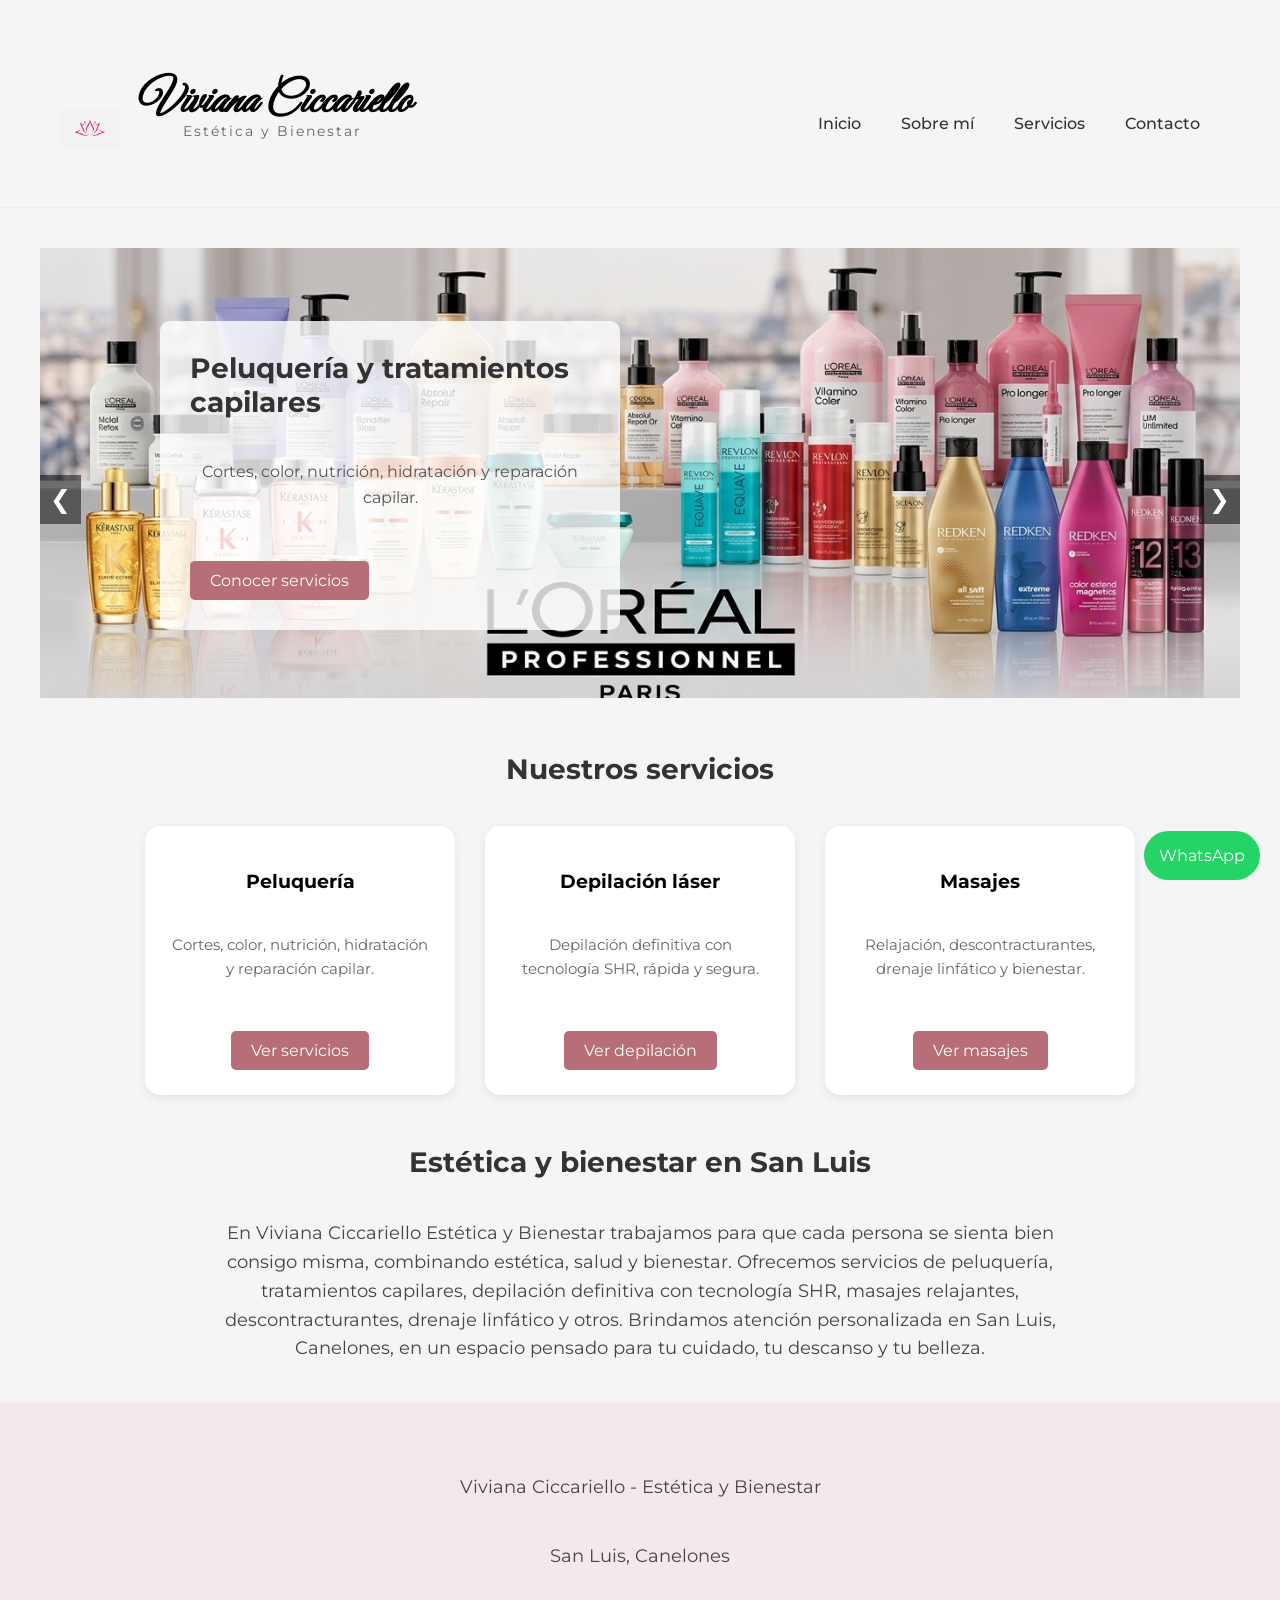
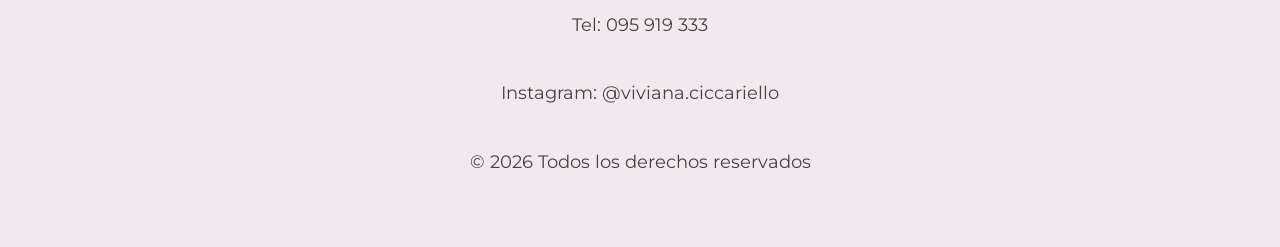
==== commit e83b1704: "pagina final lista" ====
--- a/index.html
+++ b/index.html
@@ -1,145 +1,148 @@
-<!DOCTYPE html>
-<html lang="es">
-
-<head>
-    <meta charset="UTF-8">
-    <title>Viviana Ciccariello - Estética y Bienestar</title>
-    <meta name="viewport" content="width=device-width, initial-scale=1.0">
-    <meta name="description" content="Peluquería y estética en San Luis, Canelones. Depilación definitiva, tratamientos capilares, masajes relajantes y estética facial. Viviana Ciccariello Estética y Bienestar.">
-
-<meta name="keywords" content="peluquería San Luis, estética San Luis, depilación definitiva San Luis, masajes San Luis, tratamientos capilares San Luis, Viviana Ciccariello">
-
-<meta name="author" content="Viviana Ciccariello">
-
-    <link rel="stylesheet" href="style.css">
-
-    <link href="https://fonts.googleapis.com/css2?family=Great+Vibes&family=Montserrat:wght@300;400;600&display=swap" rel="stylesheet">
-</head>
-
-<body>
-
-<!-- ENCABEZADO -->
-<header class="header">
-    <div class="logo-titulo">
-        <img src="img/logo.transparente.png" alt="Logo" class="logo">
-        <div class="texto-encabezado">
-            <h1>Viviana Ciccariello</h1>
-            <p class="subtitulo">Estética y Bienestar</p>
-        </div>
-    </div>
-
-    <nav class="menu">
-        <a href="index.html">Inicio</a>
-        <a href="sobremi.html">Sobre mí</a>
-        <a href="servicios.html">Servicios</a>
-        <a href="contacto.html">Contacto</a>
-    </nav>
-    </header>
-    
-
-
-
-
-<!-- SLIDER -->
-<div class="slider">
-
-    <div class="slide fade">
-        <img src="img/foto1.png" alt="Tratamientos capilares">
-        <div class="texto-slide">
-            <h2>Peluquería y tratamientos capilares</h2>
-            <p>Cortes, color, nutrición, hidratación y reparación capilar.</p>
-            <a href="servicios.html" class="boton">Ver servicios</a>
-        </div>
-    </div>
-
-    <div class="slide fade">
-        <img src="img/foto2.png" alt="Depilación láser">
-        <div class="texto-slide">
-            <h2>Depilación láser definitiva</h2>
-            <p>Tecnología avanzada para una piel suave y cuidada.</p>
-            <a href="laser.html" class="boton">Agendar hora</a>
-        </div>
-    </div>
-
-    <div class="slide fade">
-        <img src="img/masajes1.png" alt="Masajes">
-        <div class="texto-slide">
-            <h2>Masajes</h2>
-            <p>Relajación, alivio muscular y bienestar.</p>
-            <a href="masajes.html" class="boton">Ver masajes</a>
-        </div>
-    </div>
-
-    <button class="prev" onclick="moverSlide(-1)">❮</button>
-    <button class="next" onclick="moverSlide(1)">❯</button>
-
-</div>
-
-<h2 class="titulo-seccion">Nuestros servicios</h2>
-
-<div class="servicios-inicio">
-    <div class="servicio-box">
-        <h3>Peluquería</h3>
-        <p>Cortes, color, nutrición, hidratación y reparación capilar.</p>
-        <a href="servicios.html" class="boton">Ver servicios</a>
-    </div>
-
-    <div class="servicio-box">
-        <h3>Depilación láser</h3>
-        <p>Depilación definitiva con tecnología SHR, rápida y segura.</p>
-        <a href="laser.html" class="boton">Ver depilación</a>
-    </div>
-
-    <div class="servicio-box">
-        <h3>Masajes</h3>
-        <p>Relajación, descontracturantes, drenaje linfático y bienestar.</p>
-        <a href="masajes.html" class="boton">Ver masajes</a>
-    </div>
-</div>
-
-<h2 class="titulo-seccion">Estética y bienestar en San Luis</h2>
-
-<p>
-En Viviana Ciccariello Estética y Bienestar trabajamos para que cada persona se sienta bien consigo misma, combinando estética, salud y bienestar. 
-Ofrecemos servicios de peluquería, tratamientos capilares, depilación definitiva con tecnología SHR, masajes relajantes, descontracturantes, drenaje linfático y otros. 
-Brindamos atención personalizada en San Luis, Canelones, en un espacio pensado para tu cuidado, tu descanso y tu belleza.
-</p>
-
-
-
-<!-- BOTON WHATSAPP -->
-<a href="https://wa.me/59895919333?text=Hola%20quiero%20agendar%20un%20turno" class="whatsapp-float">WhatsApp</a>
-
-<!-- SCRIPT SLIDER -->
-<script>
-let slideIndex = 1;
-mostrarSlide(slideIndex);
-
-function moverSlide(n) {
-    mostrarSlide(slideIndex += n);
-}
-
-function mostrarSlide(n) {
-    let i;
-    let slides = document.getElementsByClassName("slide");
-
-    if (n > slides.length) {slideIndex = 1}
-    if (n < 1) {slideIndex = slides.length}
-
-    for (i = 0; i < slides.length; i++) {
-        slides[i].style.display = "none";
-    }
-
-    slides[slideIndex-1].style.display = "block";
-}
-</script>
-
-</body>
-</html>
-<footer class="footer">
-    <p>Viviana Ciccariello - Estética y Bienestar</p>
-    <p>San Luis, Canelones</p>
-    <p>Tel: 095 919 333</p>
-    <p>Instagram: @viviana.ciccariello</p>
-    <p>© 2026 Todos los derechos reservados</p>
+<!DOCTYPE html>
+<html lang="es">
+
+<head>
+    <meta charset="UTF-8">
+    <title>Viviana Ciccariello - Estética y Bienestar</title>
+    <meta name="viewport" content="width=device-width, initial-scale=1.0">
+    <meta name="description" content="Peluquería y estética en San Luis, Canelones. Depilación definitiva, tratamientos capilares, masajes relajantes y estética facial. Viviana Ciccariello Estética y Bienestar.">
+
+<meta name="keywords" content="peluquería San Luis, estética San Luis, depilación definitiva San Luis, masajes San Luis, tratamientos capilares San Luis, Viviana Ciccariello">
+
+<meta name="author" content="Viviana Ciccariello">
+<meta http-equiv="Cache-Control" content="no-cache, no-store, must-revalidate">
+<meta http-equiv="Pragma" content="no-cache">
+<meta http-equiv="Expires" content="0">
+
+    <link rel="stylesheet" href="style.css">
+
+    <link href="https://fonts.googleapis.com/css2?family=Great+Vibes&family=Montserrat:wght@300;400;600&display=swap" rel="stylesheet">
+</head>
+
+<body>
+
+<!-- ENCABEZADO -->
+<header class="header">
+    <div class="logo-titulo">
+        <img src="img/logo.transparente.png" alt="Logo" class="logo">
+        <div class="texto-encabezado">
+            <h1>Viviana Ciccariello</h1>
+            <p class="subtitulo">Estética y Bienestar</p>
+        </div>
+    </div>
+
+    <nav class="menu">
+        <a href="index.html">Inicio</a>
+        <a href="sobremi.html">Sobre mí</a>
+        <a href="servicios.html">Servicios</a>
+        <a href="contacto.html">Contacto</a>
+    </nav>
+    </header>
+    
+
+
+
+
+<!-- SLIDER -->
+<div class="slider">
+
+    <div class="slide fade">
+        <img src="img/foto1.png" alt="Tratamientos capilares">
+        <div class="texto-slide">
+            <h2>Peluquería y tratamientos capilares</h2>
+            <p>Cortes, color, nutrición, hidratación y reparación capilar.</p>
+            <a href="servicios.html" class="boton">Conocer servicios</a>
+        </div>
+    </div> 
+
+    <div class="slide fade">
+        <img src="img/foto2.png" alt="Depilación láser">
+        <div class="texto-slide">
+            <h2>Tecnología láser para tu piel </h2>
+            <p>Depilación definitiva y tratamientos estéticos con resultados visibles en la piel desde las primeras sesiones .</p>
+            <a href="laser.html" class="boton">Conocer tratamientos </a>
+        </div>
+    </div>
+
+    <div class="slide fade">
+        <img src="img/masajes1.png" alt="Masajes">
+        <div class="texto-slide">
+            <h2>Masajes</h2>
+            <p>Relajación, alivio muscular y bienestar.</p>
+            <a href="masajes.html" class="boton">Ver masajes</a>
+        </div>
+    </div>
+
+    <button class="prev" onclick="moverSlide(-1)">❮</button>
+    <button class="next" onclick="moverSlide(1)">❯</button>
+
+</div>
+
+<h2 class="titulo-seccion">Nuestros servicios</h2>
+
+<div class="servicios-inicio">
+    <div class="servicio-box">
+        <h3>Peluquería</h3>
+        <p>Cortes, color, nutrición, hidratación y reparación capilar.</p>
+        <a href="servicios.html" class="boton">Ver servicios</a>
+    </div>
+
+    <div class="servicio-box">
+        <h3>Depilación láser</h3>
+        <p>Depilación definitiva con tecnología SHR, rápida y segura.</p>
+        <a href="laser.html" class="boton">Ver depilación</a>
+    </div>
+
+    <div class="servicio-box">
+        <h3>Masajes</h3>
+        <p>Relajación, descontracturantes, drenaje linfático y bienestar.</p>
+        <a href="masajes.html" class="boton">Ver masajes</a>
+    </div>
+</div>
+
+<h2 class="titulo-seccion">Estética y bienestar en San Luis</h2>
+
+<p>
+En Viviana Ciccariello Estética y Bienestar trabajamos para que cada persona se sienta bien consigo misma, combinando estética, salud y bienestar. 
+Ofrecemos servicios de peluquería, tratamientos capilares, depilación definitiva con tecnología SHR, masajes relajantes, descontracturantes, drenaje linfático y otros. 
+Brindamos atención personalizada en San Luis, Canelones, en un espacio pensado para tu cuidado, tu descanso y tu belleza.
+</p>
+
+
+
+<!-- BOTON WHATSAPP -->
+<a href="https://wa.me/59895919333?text=Hola%20quiero%20agendar%20un%20turno" class="whatsapp-float">WhatsApp</a>
+
+<!-- SCRIPT SLIDER -->
+<script>
+let slideIndex = 1;
+mostrarSlide(slideIndex);
+
+function moverSlide(n) {
+    mostrarSlide(slideIndex += n);
+}
+
+function mostrarSlide(n) {
+    let i;
+    let slides = document.getElementsByClassName("slide");
+
+    if (n > slides.length) {slideIndex = 1}
+    if (n < 1) {slideIndex = slides.length}
+
+    for (i = 0; i < slides.length; i++) {
+        slides[i].style.display = "none";
+    }
+
+    slides[slideIndex-1].style.display = "block";
+}
+</script>
+
+</body>
+</html>
+<footer class="footer">
+    <p>Viviana Ciccariello - Estética y Bienestar</p>
+    <p>San Luis, Canelones</p>
+    <p>Tel: 095 919 333</p>
+    <p>Instagram: @viviana.ciccariello</p>
+    <p>© 2026 Todos los derechos reservados</p>
 </footer>
--- a/style.css
+++ b/style.css
@@ -1,547 +1,1258 @@
-body {
-    margin: 0;
-    font-family: 'Montserrat', sans-serif;
-    background-color: #f5f5f5;
-}
-
-/* ENCABEZADO */
-.header {
-    background-color: #f5f5f5
-    padding: 65px 60px 25px 60px;
-    display: flex;
-    justify-content: space-between;
-    align-items: flex-end;
-    border-bottom: 1px solid #eee;
-    position: relative;
-    z-index: 10;
-}
-
-.logo-titulo {
-    display: flex;
-    align-items: center;
-    gap: 20px;
-    margin-top: 10px;
-}
-
-.logo {
-    width: 65px;
-    height: auto;
-}
-
-.texto-encabezado h1 {
-    margin:0;
-    font-family: 'Great Vibes', cursive;
-    font-size: 44px;
-    color: black;
-    line-height: 1,3;
-    
-}
-
-.subtitulo {
-    margin-top: 5;
-    font-size: 14px;
-    color: #666;
-    font-family: 'Montserrat', sans-serif;
-    letter-spacing: 2px;
-}
-
-/* MENU */
-.menu a {
-    margin-left: 25px;
-    text-decoration: none;
-    color: #333;
-    font-weight: 500;
-    font-family: 'Montserrat', sans-serif;
-}
-
-.menu a:hover {
-    color: #b76e79;
-}
-
-/* MENU */
-.menu {
-    text-align: center;
-    background-color: #ffffff;
-    padding: 15px;
-    border-top: 1px solid #eee;
-    border-bottom: 1px solid #eee;
-}
-
-.menu a {
-    margin: 0 20px;
-    text-decoration: none;
-    color: #333;
-    font-weight: 500;
-}
-
-.menu a:hover {
-    color: #b76e79;
-}
-
-/* SLIDER */
-.slider {
-    position: relative;
-    max-width: 1200px;
-    margin: 40px auto 20px auto;
-    z-index: 1;
-}
-
-.slide {
-    display: none;
-    position: relative;
-}
-
-.slide img {
-    width: 100%;
-    height: 500px;
-    object-fit: cover;
-}
-
-/* TEXTO SOBRE IMAGEN */
-.texto-slide {
-    position: absolute;
-    top: 50%;
-    left: 10%;
-    transform: translateY(-50%);
-    background-color: rgba(255,255,255,0.8);
-    padding: 30px;
-    border-radius: 10px;
-    max-width: 400px;
-}
-
-.texto-slide h2 {
-    margin-top: 0;
-    font-size: 28px;
-    color: #333;
-}
-
-.texto-slide p {
-    font-size: 16px;
-    color: #555;
-}
-
-/* BOTONES */
-.boton {
-    display: inline-block;
-    padding: 10px 20px;
-    background-color: #b76e79;
-    color: white;
-    text-decoration: none;
-    border-radius: 5px;
-    margin-top: 10px;
-}
-
-/* FLECHAS */
-.prev, .next {
-    cursor: pointer;
-    position: absolute;
-    top: 50%;
-    padding: 10px;
-    color: white;
-    font-size: 25px;
-    background-color: rgba(0,0,0,0.5);
-    border: none;
-}
-
-.prev {
-    left: 0;
-}
-
-.next {
-    right: 0;
-}
-
-/* SECCIONES */
-.titulo-seccion {
-    text-align: center;
-    margin-top: 50px;
-    font-size: 28px;
-    color: #333;
-}
-
-/* MARCAS */
-.marcas {
-    text-align: center;
-    margin: 20px;
-}
-
-.marcas img {
-    width: 300px;
-}
-
-/* GALERIA */
-.galeria {
-    display: flex;
-    justify-content: center;
-    gap: 20px;
-    margin: 30px;
-}
-
-.galeria img {
-    width: 250px;
-    height: 300px;
-    object-fit: cover;
-    border-radius: 10px;
-}
-
-/* WHATSAPP */
-.whatsapp-float {
-    position: fixed;
-    bottom: 20px;
-    right: 20px;
-    background-color: #25d366;
-    color: white;
-    padding: 15px;
-    border-radius: 50px;
-    text-decoration: none;
-}
-.slide img {
-    width: 100%;
-    height: 450px;
-    object-fit: cover;
-    animation: zoom 10s infinite;
-}
-
-@keyframes zoom {
-    0% { transform: scale(1); }
-    50% { transform: scale(1.1); }
-    100% { transform: scale(1); }
-}
-/* SOBRE MI */
-.sobre-mi {
-    max-width: 900px;
-    margin: auto;
-    padding: 50px 20px;
-    text-align: center;
-}
-
-.sobre-mi h2 {
-    font-size: 32px;
-    margin-bottom: 20px;
-    font-family: 'Montserrat', sans-serif;
-}
-
-.foto-sobremi {
-    width: 320px;
-    height: auto;
-    border-radius: 20px;
-    margin: 20px 0;
-}
-
-.sobre-mi p {
-    font-size: 18px;
-    line-height: 1.6;
-    color: #444;
-    max-width: 700px;
-    margin: auto;
-}
-/* PAGINA SERVICIOS */
-.servicios-pagina {
-    max-width: 1100px;
-    margin: auto;
-    padding: 50px 20px;
-    text-align: center;
-}
-
-.servicios-pagina h2 {
-    font-size: 36px;
-    margin-bottom: 30px;
-    color: #333;
-    font-family: 'Montserrat', sans-serif;
-}
-
-.lista-servicios {
-    display: flex;
-    justify-content: center;
-    flex-wrap: wrap;
-    gap: 20px;
-    margin-bottom: 50px;
-}
-
-.item-servicio {
-    background-color: #f8f3f5;
-    padding: 18px 25px;
-    border-radius: 15px;
-    font-size: 18px;
-    color: #444;
-    min-width: 220px;
-    box-shadow: 0 3px 8px rgba(0,0,0,0.08);
-}
-
-.titulo-trabajos {
-    font-size: 30px;
-    margin-bottom: 25px;
-    color: #333;
-    font-family: 'Montserrat', sans-serif;
-}
-
-.galeria-trabajos {
-    display: flex;
-    justify-content: center;
-    gap: 25px;
-    flex-wrap: wrap;
-    margin-bottom: 40px;
-}
-
-.galeria-trabajos img {
-    width: 280px;
-    height: 360px;
-    object-fit: cover;
-    border-radius: 18px;
-    transition: transform 0.4s ease;
-}
-
-.galeria-trabajos img:hover {
-    transform: scale(1.05);
-}
-
-.boton-volver {
-    display: inline-block;
-    background-color: #b76e79;
-    color: white;
-    text-decoration: none;
-    padding: 14px 24px;
-    border-radius: 12px;
-    font-weight: 500;
-}
-
-.boton-volver:hover {
-    background-color: #9e5d67;
-}
-/* ========================= */
-/* PAGINA MASAJES */
-/* ========================= */
-
-.masajes {
-    max-width: 1000px;
-    margin: auto;
-    padding: 50px 20px;
-}
-
-.masajes h2 {
-    text-align: center;
-    font-size: 36px;
-    margin-bottom: 10px;
-    font-family: 'Montserrat', sans-serif;
-}
-
-.intro-masajes {
-    text-align: center;
-    margin-bottom: 40px;
-    color: #666;
-    font-size: 18px;
-}
-
-.tipo-masaje {
-    display: flex;
-    align-items: center;
-    gap: 30px;
-    margin-bottom: 40px;
-}
-
-.tipo-masaje img {
-    width: 200px;
-    height: 140px;
-    object-fit: cover;
-    border-radius: 15px;
-    flex-shrink: 0;
-}
-
-.texto-masaje {
-    text-align: left;
-}
-
-.texto-masaje h3 {
-    margin-bottom: 10px;
-    color: #333;
-}
-
-.texto-masaje p {
-    color: #555;
-    line-height: 1.6;
-}
-
-/* FRASE FINAL */
-.frase-final {
-    background-color: #f8f3f5;
-    padding: 30px;
-    margin: 40px 0;
-    border-radius: 15px;
-    text-align: center;
-}
-
-.frase-final p {
-    font-size: 18px;
-    color: #555;
-    max-width: 700px;
-    margin: auto;
-    line-height: 1.6;
-    font-style: italic;
-}
-
-/* BOTON VOLVER */
-.boton-volver {
-    display: inline-block;
-    padding: 12px 25px;
-    background-color: #b76e79;
-    color: white;
-    text-decoration: none;
-    border-radius: 8px;
-    margin-top: 20px;
-}
-
-.boton-volver:hover {
-    background-color: #9c5a64;
-}
-/* PAGINA MASAJES */
-.masajes {
-    max-width: 1000px;
-    margin: auto;
-    padding: 60px 20px;
-}
-
-.masajes h2 {
-    text-align: center;
-    font-size: 38px;
-    margin-bottom: 10px;
-}
-
-.intro-masajes {
-    text-align: center;
-    margin-bottom: 50px;
-    color: #666;
-    font-size: 18px;
-}
-
-.tipo-masaje {
-    display: flex;
-    align-items: center;
-    gap: 40px;
-    margin-bottom: 50px;
-    background-color: #ffffff;
-    padding: 20px;
-    border-radius: 15px;
-    box-shadow: 0 3px 10px rgba(0,0,0,0.05);
-}
-
-.tipo-masaje img {
-    width: 220px;
-    height: 150px;
-    object-fit: cover;
-    border-radius: 12px;
-}
-
-.texto-masaje h3 {
-    margin-bottom: 10px;
-    font-size: 22px;
-}
-
-.texto-masaje p {
-    color: #555;
-    line-height: 1.6;
-}
-
-/* FRASE FINAL */
-.frase-final {
-    background-color: #f8f3f5;
-    padding: 40px;
-    margin: 50px 0;
-    border-radius: 15px;
-    text-align: center;
-}
-
-.frase-final p {
-    font-size: 20px;
-    color: #555;
-    max-width: 700px;
-    margin: auto;
-    line-height: 1.6;
-    font-style: italic;
-}
-
-/* BOTON */
-.boton-volver {
-    display: block;
-    width: 200px;
-    text-align: center;
-    margin: auto;
-    padding: 12px;
-    background-color: #b76e79;
-    color: white;
-    text-decoration: none;
-    border-radius: 8px;
-}
-.marcas-texto {
-    text-align: center;
-    margin-top: 10px;
-    margin-bottom: 40px;
-}
-
-.marcas-texto p {
-    color: #666;
-    font-size: 18px;
-    letter-spacing: 2px;
-}
-.servicios-inicio {
-    display: flex;
-    justify-content: center;
-    gap: 30px;
-    margin: 40px;
-    flex-wrap: wrap;
-}
-
-.servicio-box {
-    background-color: white;
-    padding: 25px;
-    width: 260px;
-    border-radius: 15px;
-    box-shadow: 0 3px 10px rgba(0,0,0,0.08);
-    text-align: center;
-}
-
-.servicio-box h3 {
-    margin-bottom: 10px;
-}
-
-.servicio-box p {
-    color: #666;
-    font-size: 15px;
-}
-.logo-titulo {
-    display: flex;
-    align-items: center;
-    justify-content: center;
-    gap: 15px;
-}
-
-.logo-titulo img {
-    width: 60px;
-}
-
-.logo-titulo h1 {
-    font-style: italic;
-    margin: 0;
-}
-
-.subtitulo {
-    text-align: center;
-    margin-top: -10px;
-    color: #666;
-}
-/* TEXTO SEO GOOGLE */
-p {
-    max-width: 900px;
-    margin: 40px auto;
-    text-align: center;
-    font-size: 18px;
-    line-height: 1.6;
-    color: #444;
-}
-.footer {
-    background-color: #f3e8ee;
-    text-align: center;
-    padding: 30px;
-    margin-top: 40px;
-    font-size: 14px;
-    color: #555;
+body {
+    margin: 0;
+    font-family: 'Montserrat', sans-serif;
+    background-color: #f5f5f5;
+}
+
+/* ENCABEZADO */
+.header {
+    background-color: #f5f5f5;
+    padding: 65px 60px 25px 60px;
+    display: flex;
+    justify-content: space-between;
+    align-items: center;
+    border-bottom: 1px solid #eee;
+    position: relative;
+    z-index: 10;
+}
+
+.logo-titulo {
+    display: flex;
+    align-items: center;
+    gap: 20px;
+    margin-top: 10px;
+}
+
+.logo {
+    width: 65px;
+    height: auto;
+}
+
+.texto-encabezado h1 {
+    margin:0;
+    font-family: 'Great Vibes', cursive;
+    font-size: 44px;
+    color: black;
+    line-height: 1,3;
+    
+}
+
+.subtitulo {
+    margin-top: 5;
+    font-size: 14px;
+    color: #666;
+    font-family: 'Montserrat', sans-serif;
+    letter-spacing: 2px;
+}
+
+/* MENU */
+.menu a {
+    margin-left: 25px;
+    text-decoration: none;
+    color: #333;
+    font-weight: 500;
+    font-family: 'Montserrat', sans-serif;
+}
+
+.menu a:hover {
+    color: #b76e79;
+}
+
+/* MENU */
+.menu {
+    display:flex;
+    background-color: transparent;
+    padding: 0;
+    border: none;
+}
+
+.menu a {
+    margin: 0 20px;
+    text-decoration: none;
+    color: #333;
+    font-weight: 500;
+}
+
+.menu a:hover {
+    color: #b76e79;
+}
+
+/* SLIDER */
+.slider {
+    position: relative;
+    max-width: 1200px;
+    margin: 40px auto 20px auto;
+    z-index: 1;
+}
+
+.slide {
+    display: none;
+    position: relative;
+}
+
+.slide img {
+    width: 100%;
+    height: 500px;
+    object-fit: cover;
+}
+
+/* TEXTO SOBRE IMAGEN */
+.texto-slide {
+    position: absolute;
+    top: 50%;
+    left: 10%;
+    transform: translateY(-50%);
+    background-color: rgba(255,255,255,0.8);
+    padding: 30px;
+    border-radius: 10px;
+    max-width: 400px;
+}
+
+.texto-slide h2 {
+    margin-top: 0;
+    font-size: 28px;
+    color: #333;
+}
+
+.texto-slide p {
+    font-size: 16px;
+    color: #555;
+}
+
+/* BOTONES */
+.boton {
+    display: inline-block;
+    padding: 10px 20px;
+    background-color: #b76e79;
+    color: white;
+    text-decoration: none;
+    border-radius: 5px;
+    margin-top: 10px;
+}
+
+/* FLECHAS */
+.prev, .next {
+    cursor: pointer;
+    position: absolute;
+    top: 50%;
+    padding: 10px;
+    color: white;
+    font-size: 25px;
+    background-color: rgba(0,0,0,0.5);
+    border: none;
+}
+
+.prev {
+    left: 0;
+}
+
+.next {
+    right: 0;
+}
+
+/* SECCIONES */
+.titulo-seccion {
+    text-align: center;
+    margin-top: 50px;
+    font-size: 28px;
+    color: #333;
+}
+
+/* MARCAS */
+.marcas {
+    text-align: center;
+    margin: 20px;
+}
+
+.marcas img {
+    width: 300px;
+}
+
+/* GALERIA */
+.galeria {
+    display: flex;
+    justify-content: center;
+    gap: 20px;
+    margin: 30px;
+}
+
+.galeria img {
+    width: 250px;
+    height: 300px;
+    object-fit: cover;
+    border-radius: 10px;
+}
+
+/* WHATSAPP */
+.whatsapp-float {
+    position: fixed;
+    bottom: 20px;
+    right: 20px;
+    background-color: #25d366;
+    color: white;
+    padding: 15px;
+    border-radius: 50px;
+    text-decoration: none;
+}
+.slide img {
+    width: 100%;
+    height: 450px;
+    object-fit: cover;
+    animation: zoom 10s infinite;
+}
+
+@keyframes zoom {
+    0% { transform: scale(1); }
+    50% { transform: scale(1.1); }
+    100% { transform: scale(1); }
+}
+/* SOBRE MI */
+.sobre-mi {
+    max-width: 900px;
+    margin: auto;
+    padding: 50px 20px;
+    text-align: center;
+}
+
+.sobre-mi h2 {
+    font-size: 32px;
+    margin-bottom: 20px;
+    font-family: 'Montserrat', sans-serif;
+}
+
+.foto-sobremi {
+    width: 320px;
+    height: auto;
+    border-radius: 20px;
+    margin: 20px 0;
+}
+
+.sobre-mi p {
+    font-size: 18px;
+    line-height: 1.6;
+    color: #444;
+    max-width: 700px;
+    margin: auto;
+}
+/* PAGINA SERVICIOS */
+.servicios-pagina {
+    max-width: 1100px;
+    margin: auto;
+    padding: 50px 20px;
+    text-align: center;
+}
+
+.servicios-pagina h2 {
+    font-size: 36px;
+    margin-bottom: 30px;
+    color: #333;
+    font-family: 'Montserrat', sans-serif;
+}
+
+.lista-servicios {
+    display: flex;
+    justify-content: center;
+    flex-wrap: wrap;
+    gap: 20px;
+    margin-bottom: 50px;
+}
+
+.item-servicio {
+    background-color: #f8f3f5;
+    padding: 18px 25px;
+    border-radius: 15px;
+    font-size: 18px;
+    color: #444;
+    min-width: 220px;
+    box-shadow: 0 3px 8px rgba(0,0,0,0.08);
+}
+
+.titulo-trabajos {
+    font-size: 30px;
+    margin-bottom: 25px;
+    color: #333;
+    font-family: 'Montserrat', sans-serif;
+}
+
+.galeria-trabajos {
+    display: flex;
+    justify-content: center;
+    gap: 25px;
+    flex-wrap: wrap;
+    margin-bottom: 40px;
+}
+
+.galeria-trabajos img {
+    width: 280px;
+    height: 360px;
+    object-fit: cover;
+    border-radius: 18px;
+    transition: transform 0.4s ease;
+}
+
+.galeria-trabajos img:hover {
+    transform: scale(1.05);
+}
+
+.boton-volver {
+    display: inline-block;
+    background-color: #b76e79;
+    color: white;
+    text-decoration: none;
+    padding: 14px 24px;
+    border-radius: 12px;
+    font-weight: 500;
+}
+
+.boton-volver:hover {
+    background-color: #9e5d67;
+}
+/* ========================= */
+/* PAGINA MASAJES */
+/* ========================= */
+
+.masajes {
+    max-width: 1000px;
+    margin: auto;
+    padding: 50px 20px;
+}
+
+.masajes h2 {
+    text-align: center;
+    font-size: 36px;
+    margin-bottom: 10px;
+    font-family: 'Montserrat', sans-serif;
+}
+
+.intro-masajes {
+    text-align: center;
+    margin-bottom: 40px;
+    color: #666;
+    font-size: 18px;
+}
+
+.tipo-masaje {
+    display: flex;
+    align-items: center;
+    gap: 30px;
+    margin-bottom: 40px;
+}
+
+.tipo-masaje img {
+    width: 200px;
+    height: 140px;
+    object-fit: cover;
+    border-radius: 15px;
+    flex-shrink: 0;
+}
+
+.texto-masaje {
+    text-align: left;
+}
+
+.texto-masaje h3 {
+    margin-bottom: 10px;
+    color: #333;
+}
+
+.texto-masaje p {
+    color: #555;
+    line-height: 1.6;
+}
+
+/* FRASE FINAL */
+.frase-final {
+    background-color: #f8f3f5;
+    padding: 30px;
+    margin: 40px 0;
+    border-radius: 15px;
+    text-align: center;
+}
+
+.frase-final p {
+    font-size: 18px;
+    color: #555;
+    max-width: 700px;
+    margin: auto;
+    line-height: 1.6;
+    font-style: italic;
+}
+
+/* BOTON VOLVER */
+.boton-volver {
+    display: inline-block;
+    padding: 12px 25px;
+    background-color: #b76e79;
+    color: white;
+    text-decoration: none;
+    border-radius: 8px;
+    margin-top: 20px;
+}
+
+.boton-volver:hover {
+    background-color: #9c5a64;
+}
+/* PAGINA MASAJES */
+.masajes {
+    max-width: 1000px;
+    margin: auto;
+    padding: 60px 20px;
+}
+
+.masajes h2 {
+    text-align: center;
+    font-size: 38px;
+    margin-bottom: 10px;
+}
+
+.intro-masajes {
+    text-align: center;
+    margin-bottom: 50px;
+    color: #666;
+    font-size: 18px;
+}
+
+.tipo-masaje {
+    display: flex;
+    align-items: center;
+    gap: 40px;
+    margin-bottom: 50px;
+    background-color: #ffffff;
+    padding: 20px;
+    border-radius: 15px;
+    box-shadow: 0 3px 10px rgba(0,0,0,0.05);
+}
+
+.tipo-masaje img {
+    width: 220px;
+    height: 150px;
+    object-fit: cover;
+    border-radius: 12px;
+}
+
+.texto-masaje h3 {
+    margin-bottom: 10px;
+    font-size: 22px;
+}
+
+.texto-masaje p {
+    color: #555;
+    line-height: 1.6;
+}
+
+/* FRASE FINAL */
+.frase-final {
+    background-color: #f8f3f5;
+    padding: 40px;
+    margin: 50px 0;
+    border-radius: 15px;
+    text-align: center;
+}
+
+.frase-final p {
+    font-size: 20px;
+    color: #555;
+    max-width: 700px;
+    margin: auto;
+    line-height: 1.6;
+    font-style: italic;
+}
+
+/* BOTON */
+.boton-volver {
+    display: block;
+    width: 200px;
+    text-align: center;
+    margin: auto;
+    padding: 12px;
+    background-color: #b76e79;
+    color: white;
+    text-decoration: none;
+    border-radius: 8px;
+}
+.marcas-texto {
+    text-align: center;
+    margin-top: 10px;
+    margin-bottom: 40px;
+}
+
+.marcas-texto p {
+    color: #666;
+    font-size: 18px;
+    letter-spacing: 2px;
+}
+.servicios-inicio {
+    display: flex;
+    justify-content: center;
+    gap: 30px;
+    margin: 40px;
+    flex-wrap: wrap;
+}
+
+.servicio-box {
+    background-color: white;
+    padding: 25px;
+    width: 260px;
+    border-radius: 15px;
+    box-shadow: 0 3px 10px rgba(0,0,0,0.08);
+    text-align: center;
+}
+
+.servicio-box h3 {
+    margin-bottom: 10px;
+}
+
+.servicio-box p {
+    color: #666;
+    font-size: 15px;
+}
+.logo-titulo {
+    display: flex;
+    align-items: center;
+    justify-content: center;
+    gap: 15px;
+}
+
+.logo-titulo img {
+    width: 60px;
+}
+
+.logo-titulo h1 {
+    font-style: italic;
+    margin: 0;
+}
+
+.subtitulo {
+    text-align: center;
+    margin-top: -10px;
+    color: #666;
+}
+/* TEXTO SEO GOOGLE */
+p {
+    max-width: 900px;
+    margin: 40px auto;
+    text-align: center;
+    font-size: 18px;
+    line-height: 1.6;
+    color: #444;
+}
+.footer {
+    background-color: #f3e8ee;
+    text-align: center;
+    padding: 30px;
+    margin-top: 40px;
+    font-size: 14px;
+    color: #555;
+}
+/* PAGINA LASER */
+.laser {
+    max-width: 1000px;
+    margin: auto;
+    padding: 60px 20px;
+    text-align: center;
+}
+
+.laser h1 {
+    font-size: 38px;
+    margin-bottom: 15px;
+    color: #333;
+}
+
+.intro-laser {
+    max-width: 750px;
+    margin: 0 auto 45px auto;
+    font-size: 18px;
+    color: #666;
+    line-height: 1.6;
+}
+
+.bloque-laser {
+    background-color: #ffffff;
+    padding: 28px;
+    border-radius: 18px;
+    margin-bottom: 28px;
+    box-shadow: 0 3px 12px rgba(0,0,0,0.06);
+    text-align: left;
+}
+
+.bloque-laser h2 {
+    color: #333;
+    margin-bottom: 15px;
+}
+
+.bloque-laser h3 {
+    color: #b76e79;
+    margin-top: 20px;
+}
+
+.bloque-laser p {
+    margin: 0;
+    text-align: left;
+    font-size: 17px;
+    line-height: 1.7;
+}
+
+.bloque-laser ul {
+    padding-left: 22px;
+    line-height: 1.8;
+    color: #555;
+}
+
+.bloque-laser li {
+    margin-bottom: 6px;
+}
+/* ========================= */
+/* PAGINA LASER PREMIUM */
+/* ========================= */
+
+.laser-premium {
+    font-family: 'Montserrat', sans-serif;
+    color: #333;
+}
+
+.hero-laser-premium {
+    max-width: 1100px;
+    margin: 50px auto;
+    padding: 40px 20px;
+    display: flex;
+    align-items: center;
+    justify-content: center;
+    gap: 50px;
+    flex-wrap: wrap;
+}
+
+.hero-laser-texto {
+    max-width: 480px;
+}
+
+.hero-laser-texto h1 {
+    font-size: 38px;
+    margin-bottom: 20px;
+    color: #333;
+    line-height: 1.2;
+}
+
+.hero-laser-texto p {
+    text-align: left;
+    margin: 0;
+    font-size: 18px;
+    line-height: 1.7;
+    color: #555;
+}
+
+.hero-laser-img img {
+    width: 330px;
+    border-radius: 22px;
+    box-shadow: 0 8px 25px rgba(0,0,0,0.12);
+}
+
+.bloque-laser-premium {
+    max-width: 1100px;
+    margin: 40px auto;
+    padding: 45px 25px;
+    text-align: center;
+    border-radius: 22px;
+}
+
+.fondo-laser {
+    background-color: #f8f3f5;
+}
+
+.bloque-laser-premium h2 {
+    font-size: 32px;
+    margin-bottom: 25px;
+    color: #333;
+}
+
+.intro-laser-premium {
+    max-width: 750px;
+    margin: 0 auto 35px auto;
+    font-size: 18px;
+    line-height: 1.7;
+    color: #555;
+    text-align: center;
+}
+
+.contenido-laser {
+    display: flex;
+    align-items: center;
+    justify-content: center;
+    gap: 35px;
+    flex-wrap: wrap;
+}
+
+.contenido-laser img {
+    width: 320px;
+    border-radius: 20px;
+    box-shadow: 0 6px 20px rgba(0,0,0,0.1);
+}
+
+.texto-laser {
+    max-width: 520px;
+    text-align: left;
+}
+
+.texto-laser p {
+    margin: 0 0 20px 0;
+    text-align: left;
+    font-size: 17px;
+    line-height: 1.7;
+    color: #555;
+}
+
+.texto-laser ul {
+    padding-left: 20px;
+    color: #555;
+    line-height: 1.8;
+}
+
+.tarjetas-laser {
+    display: flex;
+    justify-content: center;
+    flex-wrap: wrap;
+    gap: 22px;
+}
+
+.tarjeta-laser {
+    background-color: white;
+    width: 240px;
+    padding: 25px;
+    border-radius: 18px;
+    box-shadow: 0 5px 18px rgba(0,0,0,0.08);
+    transition: 0.3s;
+}
+
+.tarjeta-laser:hover {
+    transform: translateY(-5px);
+}
+
+.tarjeta-laser h3 {
+    margin-bottom: 12px;
+    color: #b76e79;
+    font-size: 22px;
+}
+
+.tarjeta-laser p {
+    margin: 0;
+    text-align: center;
+    font-size: 15px;
+    line-height: 1.6;
+    color: #555;
+}
+
+.galeria-laser {
+    display: flex;
+    justify-content: center;
+    flex-wrap: wrap;
+    gap: 18px;
+}
+
+.galeria-laser img {
+    width: 230px;
+    height: 230px;
+    object-fit: cover;
+    border-radius: 18px;
+    box-shadow: 0 5px 18px rgba(0,0,0,0.1);
+    transition: 0.3s;
+}
+
+.galeria-laser img:hover {
+    transform: scale(1.04);
+}
+
+.info-laser {
+    display: flex;
+    justify-content: center;
+    flex-wrap: wrap;
+    gap: 22px;
+}
+
+.info-laser div {
+    background-color: white;
+    width: 260px;
+    padding: 25px;
+    border-radius: 18px;
+    box-shadow: 0 5px 18px rgba(0,0,0,0.08);
+}
+
+.info-laser h3 {
+    color: #b76e79;
+    margin-bottom: 10px;
+}
+
+.info-laser p {
+    margin: 0;
+    text-align: center;
+    font-size: 15px;
+    line-height: 1.6;
+    color: #555;
+}
+
+.boton-laser {
+    display: inline-block;
+    background-color: #b76e79;
+    color: white;
+    padding: 13px 24px;
+    border-radius: 12px;
+    text-decoration: none;
+    margin-top: 25px;
+    font-weight: 500;
+}
+
+.boton-laser:hover {
+    background-color: #9e5d67;
+}
+
+.boton-laser.secundario {
+    background-color: #777;
+}
+
+.botones-finales-laser {
+    text-align: center;
+    margin: 30px 0 60px 0;
+}
+
+.botones-finales-laser .boton-laser {
+    margin: 10px;
+}
+/* ========================= */
+/* PAGINA LASER PREMIUM */
+/* ========================= */
+
+.laser-premium {
+    font-family: 'Montserrat', sans-serif;
+    color: #333;
+}
+
+.hero-laser-premium {
+    max-width: 1100px;
+    margin: 50px auto;
+    padding: 40px 20px;
+    display: flex;
+    align-items: center;
+    justify-content: center;
+    gap: 50px;
+    flex-wrap: wrap;
+}
+
+.hero-laser-texto {
+    max-width: 480px;
+}
+
+.hero-laser-texto h1 {
+    font-size: 38px;
+    margin-bottom: 20px;
+    color: #333;
+    line-height: 1.2;
+}
+
+.hero-laser-texto p {
+    text-align: left;
+    margin: 0;
+    font-size: 18px;
+    line-height: 1.7;
+    color: #555;
+}
+
+.hero-laser-img img {
+    width: 330px;
+    border-radius: 22px;
+    box-shadow: 0 8px 25px rgba(0,0,0,0.12);
+}
+
+.bloque-laser-premium {
+    max-width: 1100px;
+    margin: 40px auto;
+    padding: 45px 25px;
+    text-align: center;
+    border-radius: 22px;
+}
+
+.fondo-laser {
+    background-color: #f8f3f5;
+}
+
+.bloque-laser-premium h2 {
+    font-size: 32px;
+    margin-bottom: 25px;
+    color: #333;
+}
+
+.intro-laser-premium {
+    max-width: 750px;
+    margin: 0 auto 35px auto;
+    font-size: 18px;
+    line-height: 1.7;
+    color: #555;
+    text-align: center;
+}
+
+.contenido-laser {
+    display: flex;
+    align-items: center;
+    justify-content: center;
+    gap: 35px;
+    flex-wrap: wrap;
+}
+
+.contenido-laser img {
+    width: 320px;
+    border-radius: 20px;
+    box-shadow: 0 6px 20px rgba(0,0,0,0.1);
+}
+
+.texto-laser {
+    max-width: 520px;
+    text-align: left;
+}
+
+.texto-laser p {
+    margin: 0 0 20px 0;
+    text-align: left;
+    font-size: 17px;
+    line-height: 1.7;
+    color: #555;
+}
+
+.texto-laser ul {
+    padding-left: 20px;
+    color: #555;
+    line-height: 1.8;
+}
+
+.tarjetas-laser {
+    display: flex;
+    justify-content: center;
+    flex-wrap: wrap;
+    gap: 22px;
+}
+
+.tarjeta-laser {
+    background-color: white;
+    width: 240px;
+    padding: 25px;
+    border-radius: 18px;
+    box-shadow: 0 5px 18px rgba(0,0,0,0.08);
+    transition: 0.3s;
+}
+
+.tarjeta-laser:hover {
+    transform: translateY(-5px);
+}
+
+.tarjeta-laser h3 {
+    margin-bottom: 12px;
+    color: #b76e79;
+    font-size: 22px;
+}
+
+.tarjeta-laser p {
+    margin: 0;
+    text-align: center;
+    font-size: 15px;
+    line-height: 1.6;
+    color: #555;
+}
+
+.galeria-laser {
+    display: flex;
+    justify-content: center;
+    flex-wrap: wrap;
+    gap: 18px;
+}
+
+.galeria-laser img {
+    width: 230px;
+    height: 230px;
+    object-fit: cover;
+    border-radius: 18px;
+    box-shadow: 0 5px 18px rgba(0,0,0,0.1);
+    transition: 0.3s;
+}
+
+.galeria-laser img:hover {
+    transform: scale(1.04);
+}
+
+.info-laser {
+    display: flex;
+    justify-content: center;
+    flex-wrap: wrap;
+    gap: 22px;
+}
+
+.info-laser div {
+    background-color: white;
+    width: 260px;
+    padding: 25px;
+    border-radius: 18px;
+    box-shadow: 0 5px 18px rgba(0,0,0,0.08);
+}
+
+.info-laser h3 {
+    color: #b76e79;
+    margin-bottom: 10px;
+}
+
+.info-laser p {
+    margin: 0;
+    text-align: center;
+    font-size: 15px;
+    line-height: 1.6;
+    color: #555;
+}
+
+.boton-laser {
+    display: inline-block;
+    background-color: #b76e79;
+    color: white;
+    padding: 13px 24px;
+    border-radius: 12px;
+    text-decoration: none;
+    margin-top: 25px;
+    font-weight: 500;
+}
+
+.boton-laser:hover {
+    background-color: #9e5d67;
+}
+
+.boton-laser.secundario {
+    background-color: #777;
+}
+
+.botones-finales-laser {
+    text-align: center;
+    margin: 30px 0 60px 0;
+}
+
+.botones-finales-laser .boton-laser {
+    margin: 10px;
+}
+.imagen-info-laser {
+    width: 100%;
+    max-width: 400px;
+    display: block;
+    margin: 20px auto;
+    border-radius: 10px;
+}
+/* CONTACTO PREMIUM */
+.contacto-premium {
+    max-width: 1100px;
+    margin: auto;
+    padding: 50px 20px;
+    text-align: center;
+}
+
+.contacto-premium h1 {
+    font-size: 38px;
+    margin-bottom: 10px;
+}
+
+.intro-contacto {
+    margin: 0 auto 35px auto;
+    color: #666;
+    font-size: 18px;
+}
+
+.contacto-cards {
+    display: flex;
+    justify-content: center;
+    gap: 25px;
+    flex-wrap: wrap;
+    margin-bottom: 40px;
+}
+
+.contacto-card {
+    background-color: white;
+    width: 280px;
+    padding: 25px;
+    border-radius: 18px;
+    box-shadow: 0 5px 18px rgba(0,0,0,0.08);
+}
+
+.contacto-card h2 {
+    color: #b76e79;
+    margin-bottom: 15px;
+}
+
+.contacto-card p {
+    margin: 10px 0;
+    text-align: center;
+    font-size: 15px;
+}
+
+.titulo-contacto {
+    margin: 40px 0 20px 0;
+}
+
+.redes {
+    display: flex;
+    justify-content: center;
+    gap: 18px;
+    margin-bottom: 35px;
+}
+
+.redes a {
+    font-size: 28px;
+    color: #b76e79;
+    text-decoration: none;
+}
+
+.redes a:hover {
+    color: #9e5d67;
+}
+
+.frase-contacto {
+    margin: 35px auto 20px auto;
+    max-width: 700px;
+    font-size: 18px;
+    color: #555;
+}
+/* ========================= */
+/* VERSION CELULAR */
+/* ========================= */
+
+@media (max-width: 768px) {
+
+    .header {
+        flex-direction: column;
+        align-items: center;
+        padding: 25px 15px;
+        text-align: center;
+    }
+
+    .logo-titulo {
+        flex-direction: column;
+        gap: 8px;
+    }
+
+    .logo {
+        width: 75px;
+    }
+
+    .texto-encabezado h1 {
+        font-size: 38px;
+    }
+
+    .menu {
+        justify-content: center;
+        flex-wrap: wrap;
+        gap: 15px;
+        margin-top: 20px;
+    }
+
+    .menu a {
+        margin: 0;
+        font-size: 14px;
+    }
+
+    .slider {
+        margin: 20px 10px;
+    }
+
+    .slide img {
+        height: 360px;
+    }
+
+    .texto-slide {
+        left: 50%;
+        top: 50%;
+        transform: translate(-50%, -50%);
+        width: 80%;
+        padding: 20px;
+        text-align: center;
+    }
+
+    .texto-slide h2 {
+        font-size: 24px;
+    }
+
+    .texto-slide p {
+        font-size: 14px;
+    }
+
+    .servicios-inicio {
+        margin: 25px 15px;
+        gap: 20px;
+    }
+
+    .servicio-box {
+        width: 100%;
+        max-width: 320px;
+    }
+
+    p {
+        width: auto;
+        margin: 25px 18px;
+        font-size: 16px;
+    }
+
+    .hero-laser-premium {
+        margin: 20px auto;
+        padding: 25px 15px;
+        gap: 25px;
+    }
+
+    .hero-laser-texto h1 {
+        font-size: 30px;
+        text-align: center;
+    }
+
+    .hero-laser-texto p {
+        text-align: center;
+        font-size: 16px;
+    }
+
+    .hero-laser-img img {
+        width: 90%;
+        max-width: 300px;
+    }
+
+    .bloque-laser-premium {
+        margin: 25px 12px;
+        padding: 30px 18px;
+    }
+
+    .bloque-laser-premium h2 {
+        font-size: 26px;
+    }
+
+    .contenido-laser img {
+        width: 100%;
+        max-width: 300px;
+    }
+
+    .texto-laser {
+        text-align: left;
+    }
+
+    .tarjeta-laser,
+    .info-laser div {
+        width: 100%;
+        max-width: 300px;
+    }
+
+    .galeria-laser img {
+        width: 100%;
+        max-width: 280px;
+        height: auto;
+    }
+
+    .contacto-card {
+        width: 100%;
+        max-width: 320px;
+    }
+
+    .redes {
+        flex-wrap: wrap;
+    }
+
+    iframe {
+        height: 250px;
+    }
+
+    .footer {
+        padding: 25px 15px;
+    }
 }
